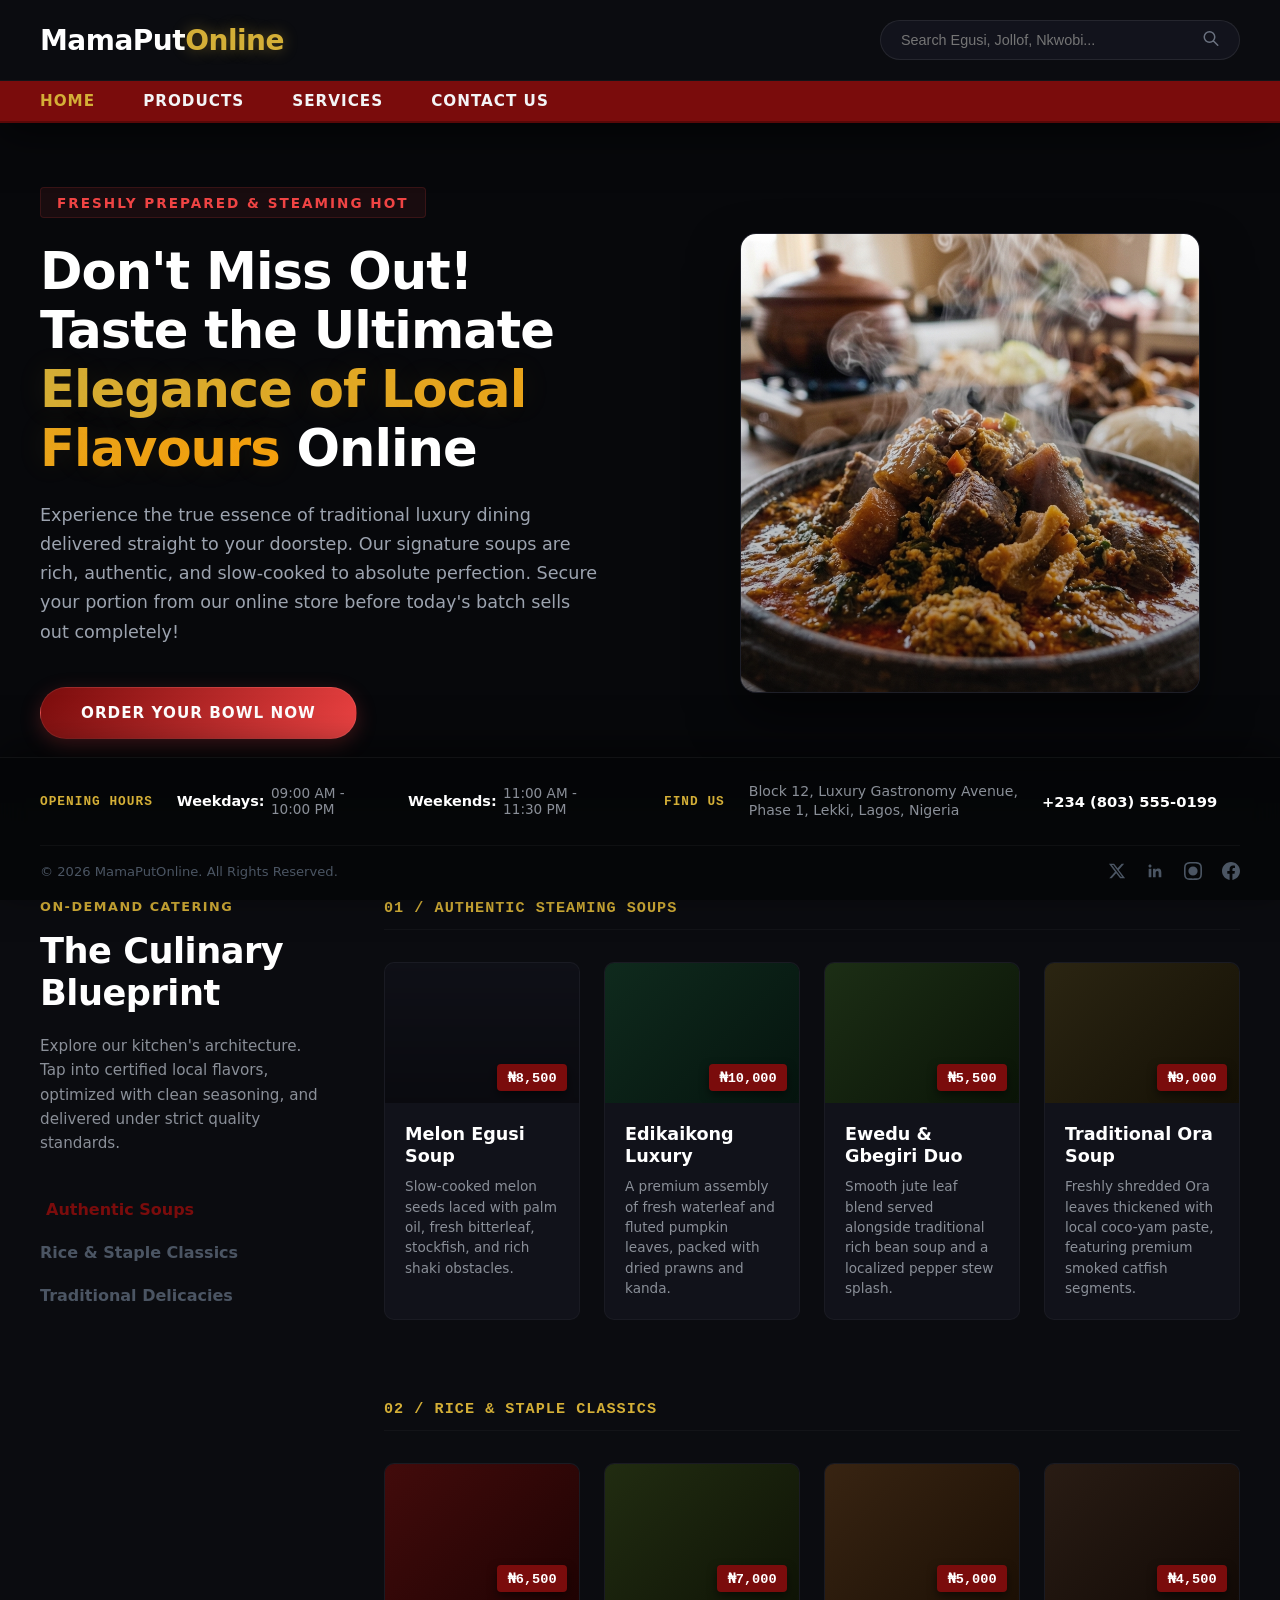
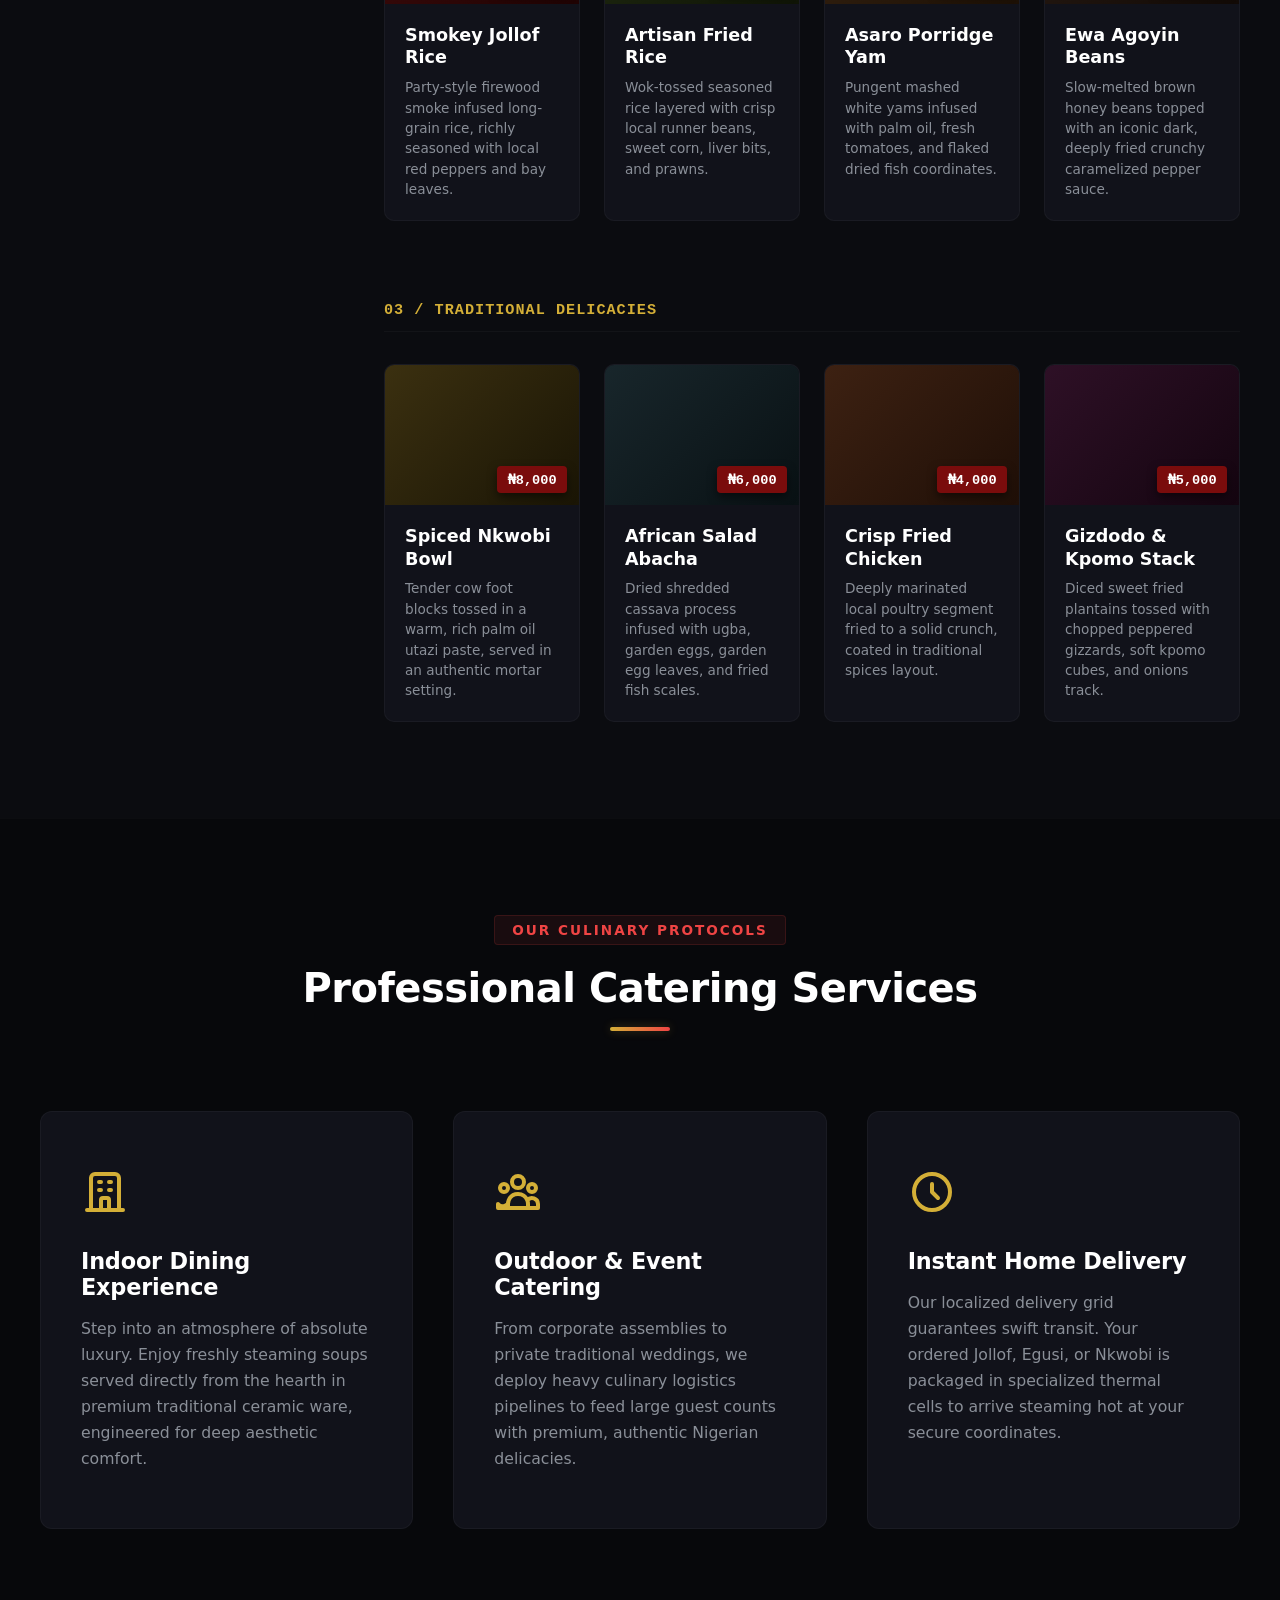
==== gemini-index.html @ a7829e63 "initial commit" ====
<!doctype html>
<html lang="en">
  <head>
    <meta charset="UTF-8" />
    <meta name="viewport" content="width=device-width, initial-scale=1.0" />
    <title>mamput online</title>
    <link rel="stylesheet" href="gemini-style.css" />
  </head>
  <body>
    <!-- ==========================================================================
     START SECTION 1.1: STICKY CULINARY NAVIGATION HEADER WITH INTERACTIVE MENU BAR
     ========================================================================== -->
    <header id="section-1-1" class="mamaput-header-global">
      <!-- SUBSECTION 1.1.1: TOP ROW BRANDING IDENTITY & UTILITY SEARCH MATRIX -->
      <div id="section-1-1-1" class="header-top-row">
        <div class="header-top-wrapper">
          <div class="mamaput-logo-block">
            <a href="restaurant.html" class="logo-anchor-link">
              <span class="logo-main-text"
                >MamaPut<span class="logo-glow-accent">Online</span></span
              >
            </a>
          </div>

          <!-- 1.1.1.2: Interactive Functional Search Bounding Box -->
          <div class="mamaput-search-block">
            <form class="search-form-matrix" action="#" method="GET">
              <input
                type="text"
                class="search-window-input"
                placeholder="Search Egusi, Jollof, Nkwobi..."
                required
              />
              <button
                type="submit"
                class="btn-search-submit"
                aria-label="Execute Search"
              >
                <svg
                  class="search-icon-svg"
                  fill="none"
                  stroke="currentColor"
                  viewBox="0 0 24 24"
                >
                  <path
                    stroke-linecap="round"
                    stroke-linejoin="round"
                    stroke-width="2"
                    d="M21 21l-6-6m2-5a7 7 0 11-14 0 7 7 0 0114 0z"
                  />
                </svg>
              </button>
            </form>
          </div>
        </div>
      </div>

      <!-- SUBSECTION 1.1.2: LOWER ROW STICKY MENU BAR COMPONENT LAYER -->
      <div id="section-1-1-2" class="header-menu-bar-row">
        <div class="menu-bar-wrapper">
          <!-- 1.1.2.1: Navigation Link Matrix Items -->
          <nav class="navigation-link-center">
            <ul class="mamaput-menu-links">
              <li><a href="#home" class="menu-item-link active">Home</a></li>
              <li><a href="#products" class="menu-item-link">Products</a></li>
              <li><a href="#services" class="menu-item-link">Services</a></li>
              <li><a href="#contact" class="menu-item-link">Contact Us</a></li>
            </ul>
          </nav>
        </div>
      </div>
    </header>
    <!-- ==========================================================================
     END SECTION 1.1: STICKY CULINARY NAVIGATION HEADER
     ========================================================================== -->
    <!-- ==========================================================================
     START SECTION 1.2: CINEMATIC CULINARY HERO SHOWCASE (VERTICALLY PARTITIONED)
     ========================================================================== -->
    <section id="home" class="mamaput-hero-container">
      <div class="hero-split-wrapper">
        <!-- SUBSECTION 1.2.1: LEFT PANEL - BOLD INVITING TYPOGRAPHY -->
        <div id="section-1-2-1" class="hero-text-panel">
          <span class="hero-mini-badge"
            >Freshly Prepared &amp; Steaming Hot</span
          >
          <h1 class="hero-main-headline">
            Don't Miss Out! <br />Taste the Ultimate
            <span class="gold-gradient-text">Elegance of Local Flavours</span>
            Online
          </h1>
          <p class="hero-subtext-narrative">
            Experience the true essence of traditional luxury dining delivered
            straight to your doorstep. Our signature soups are rich, authentic,
            and slow-cooked to absolute perfection. Secure your portion from our
            online store before today's batch sells out completely!
          </p>
          <div class="hero-action-block">
            <!-- Primary Call-To-Action Button -->
            <a href="#products" class="btn-order-now">Order Your Bowl Now</a>
          </div>
        </div>

        <!-- SUBSECTION 1.2.2: RIGHT PANEL - HIGH-RESOLUTION HIGH-PIXEL PORTRAIT IMG -->
        <div id="section-1-2-2" class="hero-image-panel">
          <div class="culinary-image-viewport">
            <!-- High-quality, high-resolution appetizing asset target link representing steaming rich Egusi with assorted meat -->
            <img
              src="./images/soup.jpg.png"
              alt="Steaming Rich Egusi Soup with Assorted Meat"
              class="culinary-presentation-img"
            />

            <!-- Pure CSS Visual Steaming Effect Shifting Gradients -->
            <div class="steam-simulation-layer"></div>
            <div class="image-vignette-mask"></div>
          </div>
        </div>
      </div>
    </section>
    <!-- ==========================================================================
     END SECTION 1.2: CINEMATIC CULINARY HERO SHOWCASE
     ========================================================================== -->
     <!-- ==========================================================================
     START SECTION 1.3: PRODUCTS GRID DISPLAY SYSTEM (3-ROW PANEL GRID MATRIX)
     ========================================================================== -->
<section id="products" class="mamaput-products-container">
    <div class="products-panel-wrapper">
        
        <!-- LEFT PANEL: CATEGORIES ANCHOR SIDEBAR -->
        <aside id="section-1-3-1" class="products-sidebar-panel">
            <div class="sticky-sidebar-content">
                <span class="sidebar-accent-badge">On-Demand Catering</span>
                <h2 class="sidebar-main-heading">The Culinary Blueprint</h2>
                <p class="sidebar-description">
                    Explore our kitchen's architecture. Tap into certified local flavors, optimized with clean seasoning, and delivered under strict quality standards.
                </p>
                <div class="sidebar-nav-links">
                    <a href="#row-soups" class="sidebar-anchor active-anchor">Authentic Soups</a>
                    <a href="#row-staples" class="sidebar-anchor">Rice &amp; Staple Classics</a>
                    <a href="#row-delicacies" class="sidebar-anchor">Traditional Delicacies</a>
                </div>
            </div>
        </aside>

        <!-- RIGHT PANEL: THREE BALANCED ROWS (EACH HOUSING 4 COMPACT CARD INTERFACES) -->
        <main id="section-1-3-2" class="products-display-panel">
            
            <!-- ROW 1: PRESTIGE NIGERIAN SOUPS (4 CARDS) -->
            <div id="row-soups" class="product-row-group">
                <h3 class="row-classification-heading">01 / Authentic Steaming Soups</h3>
                <div class="product-quad-grid">
                    
                    <!-- Card 1: Egusi -->
                    <div class="food-product-card">
                        <div class="food-img-placeholder cover-egusi">
                            <span class="price-badge">₦8,500</span>
                        </div>
                        <div class="food-card-body">
                            <h4 class="food-card-title">Melon Egusi Soup</h4>
                            <p class="food-card-desc">Slow-cooked melon seeds laced with palm oil, fresh bitterleaf, stockfish, and rich shaki obstacles.</p>
                        </div>
                    </div>

                    <!-- Card 2: Edikaikong -->
                    <div class="food-product-card">
                        <div class="food-img-placeholder cover-edikaikong">
                            <span class="price-badge">₦10,000</span>
                        </div>
                        <div class="food-card-body">
                            <h4 class="food-card-title">Edikaikong Luxury</h4>
                            <p class="food-card-desc">A premium assembly of fresh waterleaf and fluted pumpkin leaves, packed with dried prawns and kanda.</p>
                        </div>
                    </div>

                    <!-- Card 3: Ewedu -->
                    <div class="food-product-card">
                        <div class="food-img-placeholder cover-ewedu">
                            <span class="price-badge">₦5,500</span>
                        </div>
                        <div class="food-card-body">
                            <h4 class="food-card-title">Ewedu &amp; Gbegiri Duo</h4>
                            <p class="food-card-desc">Smooth jute leaf blend served alongside traditional rich bean soup and a localized pepper stew splash.</p>
                        </div>
                    </div>

                    <!-- Card 4: Ora -->
                    <div class="food-product-card">
                        <div class="food-img-placeholder cover-ora">
                            <span class="price-badge">₦9,000</span>
                        </div>
                        <div class="food-card-body">
                            <h4 class="food-card-title">Traditional Ora Soup</h4>
                            <p class="food-card-desc">Freshly shredded Ora leaves thickened with local coco-yam paste, featuring premium smoked catfish segments.</p>
                        </div>
                    </div>

                </div>
            </div>

            <!-- ROW 2: STAPLES & RICE CLASSICS (4 CARDS) -->
            <div id="row-staples" class="product-row-group">
                <h3 class="row-classification-heading">02 / Rice &amp; Staple Classics</h3>
                <div class="product-quad-grid">
                    
                    <!-- Card 1: Jollof Rice -->
                    <div class="food-product-card">
                        <div class="food-img-placeholder cover-jollof">
                            <span class="price-badge">₦6,500</span>
                        </div>
                        <div class="food-card-body">
                            <h4 class="food-card-title">Smokey Jollof Rice</h4>
                            <p class="food-card-desc">Party-style firewood smoke infused long-grain rice, richly seasoned with local red peppers and bay leaves.</p>
                        </div>
                    </div>

                    <!-- Card 2: Fried Rice -->
                    <div class="food-product-card">
                        <div class="food-img-placeholder cover-friedrice">
                            <span class="price-badge">₦7,000</span>
                        </div>
                        <div class="food-card-body">
                            <h4 class="food-card-title">Artisan Fried Rice</h4>
                            <p class="food-card-desc">Wok-tossed seasoned rice layered with crisp local runner beans, sweet corn, liver bits, and prawns.</p>
                        </div>
                    </div>

                    <!-- Card 3: Porridge Yam -->
                    <div class="food-product-card">
                        <div class="food-img-placeholder cover-yam">
                            <span class="price-badge">₦5,000</span>
                        </div>
                        <div class="food-card-body">
                            <h4 class="food-card-title">Asaro Porridge Yam</h4>
                            <p class="food-card-desc">Pungent mashed white yams infused with palm oil, fresh tomatoes, and flaked dried fish coordinates.</p>
                        </div>
                    </div>

                    <!-- Card 4: Porridge Beans -->
                    <div class="food-product-card">
                        <div class="food-img-placeholder cover-beans">
                            <span class="price-badge">₦4,500</span>
                        </div>
                        <div class="food-card-body">
                            <h4 class="food-card-title">Ewa Agoyin Beans</h4>
                            <p class="food-card-desc">Slow-melted brown honey beans topped with an iconic dark, deeply fried crunchy caramelized pepper sauce.</p>
                        </div>
                    </div>

                </div>
            </div>

            <!-- ROW 3: TRADITIONAL EVENING DELICACIES (4 CARDS) -->
            <div id="row-delicacies" class="product-row-group">
                <h3 class="row-classification-heading">03 / Traditional Delicacies</h3>
                <div class="product-quad-grid">
                    
                    <!-- Card 1: Nkwobi -->
                    <div class="food-product-card">
                        <div class="food-img-placeholder cover-nkwobi">
                            <span class="price-badge">₦8,000</span>
                        </div>
                        <div class="food-card-body">
                            <h4 class="food-card-title">Spiced Nkwobi Bowl</h4>
                            <p class="food-card-desc">Tender cow foot blocks tossed in a warm, rich palm oil utazi paste, served in an authentic mortar setting.</p>
                        </div>
                    </div>

                    <!-- Card 2: Abacha -->
                    <div class="food-product-card">
                        <div class="food-img-placeholder cover-abacha">
                            <span class="price-badge">₦6,000</span>
                        </div>
                        <div class="food-card-body">
                            <h4 class="food-card-title">African Salad Abacha</h4>
                            <p class="food-card-desc">Dried shredded cassava process infused with ugba, garden eggs, garden egg leaves, and fried fish scales.</p>
                        </div>
                    </div>

                    <!-- Card 3: Fried Chicken Extra -->
                    <div class="food-product-card">
                        <div class="food-img-placeholder cover-chicken">
                            <span class="price-badge">₦4,000</span>
                        </div>
                        <div class="food-card-body">
                            <h4 class="food-card-title">Crisp Fried Chicken</h4>
                            <p class="food-card-desc">Deeply marinated local poultry segment fried to a solid crunch, coated in traditional spices layout.</p>
                        </div>
                    </div>

                    <!-- Card 4: Kpomo & Plantain Mix -->
                    <div class="food-product-card">
                        <div class="food-img-placeholder cover-kpomo">
                            <span class="price-badge">₦5,000</span>
                        </div>
                        <div class="food-card-body">
                            <h4 class="food-card-title">Gizdodo &amp; Kpomo Stack</h4>
                            <p class="food-card-desc">Diced sweet fried plantains tossed with chopped peppered gizzards, soft kpomo cubes, and onions track.</p>
                        </div>
                    </div>

                </div>
            </div>
    </section>
    <!-- ==========================================================================
     START SECTION 1.4: MAMA PUT ONLINE SERVICES REPERTOIRE GRID
     ========================================================================== -->
<section id="services" class="mamaput-services-container">
    
    <!-- SUBSECTION 1.4.1: CENTERED SECTION IDENTIFICATION HEADER -->
    <div id="section-1-4-1" class="services-header-block">
        <span class="services-badge-tag">Our Culinary Protocols</span>
        <h2 class="services-main-title">Professional Catering Services</h2>
        <div class="services-underline-bar"></div>
    </div>

    <!-- SUBSECTION 1.4.2: RESPONSIVE 3-COLUMN SERVICES HIGHLIGHT CARD GRID -->
    <div id="section-1-4-2" class="services-grid-matrix">
        
        <!-- Services Card One: Indoor Dining Experience -->
        <div class="culinary-service-card">
            <div class="service-icon-box">
                <svg class="icon-svg" fill="none" stroke="currentColor" viewBox="0 0 24 24">
                    <path stroke-linecap="round" stroke-linejoin="round" stroke-width="2" d="M19 21V5a2 2 0 00-2-2H7a2 2 0 00-2 2v16m14 0h2m-2 0h-5m-9 0H3m2 0h5M9 7h1m-1 4h1m4-4h1m-1 4h1m-5 10v-5a1 1 0 011-1h2a1 1 0 011 1v5m-4 0h4"/>
                </svg>
            </div>
            <h3 class="service-card-heading">Indoor Dining Experience</h3>
            <p class="service-card-details">
                Step into an atmosphere of absolute luxury. Enjoy freshly steaming soups served directly from the hearth in premium traditional ceramic ware, engineered for deep aesthetic comfort.
            </p>
        </div>

        <!-- Services Card Two: Professional Outdoor Catering -->
        <div class="culinary-service-card">
            <div class="service-icon-box">
                <svg class="icon-svg" fill="none" stroke="currentColor" viewBox="0 0 24 24">
                    <path stroke-linecap="round" stroke-linejoin="round" stroke-width="2" d="M17 20h5v-2a3 3 0 00-5.356-1.857M17 20H7m10 0v-2c0-.656-.126-1.283-.356-1.857M7 20H2v-2a3 3 0 005.356-1.857M7 20v-2c0-.656.126-1.283.356-1.857m0 0a5.002 5.002 0 019.288 0M15 7a3 3 0 11-6 0 3 3 0 016 0zm6 3a2 2 0 11-4 0 2 2 0 014 0zM7 10a2 2 0 11-4 0 2 2 0 014 0z"/>
                </svg>
            </div>
            <h3 class="service-card-heading">Outdoor &amp; Event Catering</h3>
            <p class="service-card-details">
                From corporate assemblies to private traditional weddings, we deploy heavy culinary logistics pipelines to feed large guest counts with premium, authentic Nigerian delicacies.
            </p>
        </div>

        <!-- Services Card Three: Swift Home Delivery Engine -->
        <div class="culinary-service-card">
            <div class="service-icon-box">
                <svg class="icon-svg" fill="none" stroke="currentColor" viewBox="0 0 24 24">
                    <path stroke-linecap="round" stroke-linejoin="round" stroke-width="2" d="M12 8v4l3 3m6-3a9 9 0 11-18 0 9 9 0 0118 0z"/>
                </svg>
            </div>
            <h3 class="service-card-heading">Instant Home Delivery</h3>
            <p class="service-card-details">
                Our localized delivery grid guarantees swift transit. Your ordered Jollof, Egusi, or Nkwobi is packaged in specialized thermal cells to arrive steaming hot at your secure coordinates.
            </p>
        </div>

    </div>
</section>
<!-- ==========================================================================
     END SECTION 1.4: MAMA PUT ONLINE SERVICES REPERTOIRE GRID
     ========================================================================== -->

    </main>
    <!-- ==========================================================================
     START SECTION 1.5: BALANCED STICKY OPERATIONS FOOTER ASSEMBLY
     ========================================================================== -->
<footer id="contact" class="mamaput-footer-sticky">
    <div class="footer-wrapper">
        
        <!-- SUBSECTION 1.5.1: TOP ROW OPERATIONS DISTRIBUTION MATRIX -->
        <div id="section-1-5-1" class="footer-columns-split">
            
            <!-- COLUMN 1: OPENING HOURS LIST -->
            <div class="footer-info-column block-schedule">
                <h4 class="column-meta-heading">Opening Hours</h4>
                <div class="schedule-text-stack">
                    <div class="schedule-row">
                        <span class="day-label">Weekdays:</span>
                        <span class="time-value">09:00 AM - 10:00 PM</span>
                    </div>
                    <div class="schedule-row">
                        <span class="day-label">Weekends:</span>
                        <span class="time-value">11:00 AM - 11:30 PM</span>
                    </div>
                </div>
            </div>

            <!-- COLUMN 2: PHYSICAL DISTRIBUTION ACCESS DETAILS -->
            <div class="footer-info-column block-findus">
                <h4 class="column-meta-heading">Find Us</h4>
                <div class="address-text-stack">
                    <address class="restaurant-address">
                        Block 12, Luxury Gastronomy Avenue, <br>
                        Phase 1, Lekki, Lagos, Nigeria
                    </address>
                    <a href="tel:+2348035550199" class="restaurant-phone-link">+234 (803) 555-0199</a>
                </div>
            </div>

        </div>

        <!-- SUBSECTION 1.5.2: BASELINE ROW - SPLIT LEVEL LEGAL & ANIMATED SOCIAL NODES -->
        <div id="section-1-5-2" class="footer-baseline-split">
            <div class="footer-divider-line"></div>
            <div class="baseline-flex-wrapper">
                
                <!-- 1.5.2.1: Left Aligned Copyright Notice Text -->
                <p class="copyright-left-text">&copy; 2026 MamaPutOnline. All Rights Reserved.</p>
                
                <!-- 1.5.2.2: Right Aligned Pure CSS Animated Social Network Nodes -->
                <div class="social-icon-matrix">
                    <!-- Twitter/X Link -->
                    <a href="https://x.com" class="social-icon-link link-twitter" target="_blank" rel="noopener" aria-label="Twitter X">
                        <svg class="icon-svg" viewBox="0 0 24 24" fill="currentColor">
                            <path d="M18.244 2.25h3.308l-7.227 8.26 8.502 11.24H16.17l-5.214-6.817L4.99 21.75H1.68l7.73-8.835L1.254 2.25H8.08l4.713 6.231zm-1.161 17.52h1.833L7.084 4.126H5.117z"/>
                        </svg>
                    </a>
                    <!-- LinkedIn Link -->
                    <a href="https://linkedin.com" class="social-icon-link link-linkedin" target="_blank" rel="noopener" aria-label="LinkedIn">
                        <svg class="icon-svg" viewBox="0 0 24 24" fill="currentColor">
                            <path d="M20.447 20.452h-3.554v-5.569c0-1.328-.027-3.037-1.852-3.037-1.853 0-2.136 1.445-2.136 2.939v5.667H9.351V9h3.414v1.561h.046c.477-.9 1.637-1.85 3.37-1.85 3.601 0 4.267 2.37 4.267 5.455v6.286zM5.337 7.433c-1.144 0-2.063-.926-2.063-2.065 0-1.138.92-2.063 2.063-2.063 1.14 0 2.064.925 2.064 2.063 0 1.139-.925 2.065-2.064 2.065zm1.782 13.019H3.555V9h3.564v11.452z"/>
                        </svg>
                    </a>
                    <!-- Instagram Link -->
                    <a href="https://instagram.com" class="social-icon-link link-instagram" target="_blank" rel="noopener" aria-label="Instagram">
                        <svg class="icon-svg" viewBox="0 0 24 24" fill="currentColor">
                            <path d="M12 2.163c3.204 0 3.584.012 4.85.07 3.252.148 4.771 1.691 4.919 4.919.058 1.265.069 1.645.069 4.849 0 3.205-.012 3.584-.069 4.849-.149 3.225-1.664 4.771-4.919 4.919-1.266.058-1.644.07-4.85.07-3.204 0-3.584-.012-4.849-.07-3.26-.149-4.771-1.699-4.919-4.92-.058-1.265-.07-1.644-.07-4.849 0-3.204.013-3.583.07-4.849.149-3.227 1.664-4.771 4.919-4.919 1.266-.057 1.645-.069 4.849-.069zM12 0C8.741 0 8.333.014 7.053.072 2.695.272.273 2.69.073 7.051.014 8.333 0 8.741 0 12c0 3.259.014 3.668.072 4.948.2 4.358 2.618 6.78 6.98 6.98 1.281.058 1.689.072 4.948.072 3.259 0 3.668-.014 4.948-.072 4.354-.2 6.782-2.618 6.979-6.98.059-1.28.073-1.689.073-4.948 0-3.259-.014-3.667-.072-4.947-.196-4.354-2.617-6.78-6.979-6.98C15.668.014 15.259 0 12 0zm0 5.838a6.162 6.162 0 100 12.324 6.162 6.162 0 000-12.324z"/>
                        </svg>
                    </a>
                    <!-- Facebook Link -->
                    <a href="https://facebook.com" class="social-icon-link link-facebook" target="_blank" rel="noopener" aria-label="Facebook">
                        <svg class="icon-svg" viewBox="0 0 24 24" fill="currentColor">
                            <path d="M24 12.073c0-6.627-5.373-12-12-12s-12 5.373-12 12c0 5.99 4.388 10.954 10.125 11.854v-8.385H7.078v-3.47h3.047V9.43c0-3.007 1.792-4.669 4.533-4.669 1.312 0 2.686.235 2.686.235v2.953H15.83c-1.491 0-1.956.925-1.956 1.874v2.25h3.328l-.532 3.47h-2.796v8.385C19.612 23.027 24 18.062 24 12.073z"/>
                        </svg>
                    </a>
                </div>

            </div>
        </div>

    </div>
</footer>



  </body>
</html>
---- gemini-style.css ----
/* ==========================================================================
   0.0 GLOBAL ARCHITECTURE BASE CONFIGURATION RESET & LUXURY SYSTEMS
   ========================================================================== */
* {
    margin: 0;
    padding: 0;
    box-sizing: border-box;
}

html {
    scroll-behavior: smooth;
    font-family: 'Inter', system-ui, -apple-system, sans-serif;
}

body {
    background-color: #0b0c10; /* Deep obsidian luxury culinary black base */
    color: #f3f4f6; /* Off-white highly readable copy text */
    min-height: 100vh;
    overflow-x: hidden;
}

/* ==========================================================================
   START SECTION 1.1: STICKY CULINARY NAVIGATION HEADER WITH INTERACTIVE MENU BAR
   ========================================================================== */

/* 1.1 Main Layout Global Parent: Sticky positional lock tracks viewport coordinates */
.mamaput-header-global {
    position: sticky;
    top: 0;
    left: 0;
    width: 100%;
    z-index: 2000;
    display: flex;
    flex-direction: column; /* Cleanly stacks the upper branding row and lower red menu bar */
    box-shadow: 0 10px 40px rgba(0, 0, 0, 0.6);
}

/* 1.1.1 Header Top Row: Containment bounds for corporate identity and search text box */
.header-top-row {
    width: 100%;
    background: #0b0c10;
    padding: 1.25rem 2rem;
    border-bottom: 1px solid rgba(255, 255, 255, 0.03);
}

.header-top-wrapper {
    max-width: 1200px;
    margin: 0 auto;
    display: flex;
    justify-content: space-between;
    align-items: center;
}

/* Logo Presentation Links */
.logo-anchor-link {
    text-decoration: none;
}

.logo-main-text {
    font-size: 1.75rem;
    font-weight: 800;
    letter-spacing: -0.5px;
    color: #ffffff;
}

/* Traditional rich culinary gold accent text tone representing elite gastronomy */
.logo-glow-accent {
    color: #d4af37;
    text-shadow: 0 0 15px rgba(212, 175, 55, 0.4);
}

/* Interactive Search Window Text Input Wrapper */
.mamaput-search-block {
    width: 100%;
    max-width: 360px;
}

.search-form-matrix {
    display: flex;
    position: relative;
    width: 100%;
}

.search-window-input {
    width: 100%;
    background: #12131c; /* Slightly elevated charcoal background layer contrast */
    border: 1px solid rgba(255, 255, 255, 0.08);
    padding: 0.7rem 3rem 0.7rem 1.25rem;
    border-radius: 50px; /* Symmetrical pill shape border bounds */
    color: #ffffff;
    font-size: 0.9rem;
    transition: all 0.3s cubic-bezier(0.4, 0, 0.2, 1);
}

/* Visual focus border transition feedback tracking */
.search-window-input:focus {
    outline: none;
    border-color: #d4af37;
    background: #161722;
    box-shadow: 0 0 15px rgba(212, 175, 55, 0.1);
}

.btn-search-submit {
    position: absolute;
    right: 1rem;
    top: 50%;
    transform: translateY(-50%);
    background: none;
    border: none;
    color: #6b7280;
    cursor: pointer;
    padding: 0.25rem;
    transition: color 0.2s ease;
}

.btn-search-submit:hover {
    color: #d4af37;
}

.search-icon-svg {
    width: 18px;
    height: 18px;
}

/* 1.1.2 Lower Menu Bar Component Row: High impact premium dark red background block */
.header-menu-bar-row {
    width: 100%;
    background: #7a0c0c; /* Luxurious, deep dark pepper-red background color tint */
    padding: 0.65rem 2rem;
    border-bottom: 2px solid #5a0808; /* Darker secondary structural underline base border shadow */
}

.menu-bar-wrapper {
    max-width: 1200px;
    margin: 0 auto;
    display: flex;
    justify-content: flex-start; /* Aligns links seamlessly leftward on desktop viewports */
}

/* Navigation Links List Matrix row flex alignments */
.mamaput-menu-links {
    display: flex;
    gap: 3rem;
    list-style: none;
    align-items: center;
}

.menu-item-link {
    text-decoration: none;
    color: #f3f4f6; /* High contrast off-white text readability over deep red space */
    font-size: 0.95rem;
    font-weight: 600;
    text-transform: uppercase;
    letter-spacing: 1px;
    padding: 0.4rem 0;
    position: relative;
    transition: color 0.3s ease;
}

/* Hover or active current file tracker highlighter action state toggles */
.menu-item-link:hover,
.menu-item-link.active {
    color: #d4af37; /* Pops into rich palm-oil gold text on hover for elite readability */
}

/* Pure CSS micro underline sliding transition effect */
.menu-item-link::after {
    content: '';
    position: absolute;
    bottom: 0;
    left: 50%;
    width: 0;
    height: 2px;
    background-color: #d4af37;
    box-shadow: 0 0 8px #d4af37;
    transition: width 0.3s ease, left 0.3s ease;
}

.menu-item-link:hover::after {
    width: 100%;
    left: 0;
}

/* ==========================================================================
   RESPONSIVE ADAPTIVE MOBILE BREAKPOINTS OVERRIDES
   ========================================================================== */
@media (max-width: 768px) {
    .header-top-wrapper {
        flex-direction: column;
        gap: 1rem;
        text-align: center;
    }
    
    .mamaput-search-block {
        max-width: 100%;
    }
    
    .menu-bar-wrapper {
        justify-content: center; /* Centers item links list loops evenly on mobile view screens */
    }
    
    .mamaput-menu-links {
        gap: 1.5rem;
    }
    
    .menu-item-link {
        font-size: 0.82rem;
        letter-spacing: 0.5px;
    }
}

/* ==========================================================================
   END SECTION 1.1: STICKY CULINARY NAVIGATION HEADER
   ========================================================================== */
   /* ==========================================================================
   START SECTION 1.2: CINEMATIC CULINARY HERO SHOWCASE (VERTICALLY PARTITIONED)
   ========================================================================== */

/* 1.2 Main Section Root Container Frame Rules */
.mamaput-hero-container {
    min-height: 65vh; /* Comfortably occupies over 30% of vertical length layout bounds */
    width: 100%;      /* Spans full 100% breadth width across the page environment */
    background: #07080b; /* Deepened obsidian base contrast line separator */
    display: flex;
    align-items: center;
    justify-content: center;
    padding: 4rem 2rem;
    position: relative;
    overflow: hidden;
}

/* Vertically Partitioned Split Structural Grid Engine Base */
.hero-split-wrapper {
    max-width: 1200px;
    width: 100%;
    margin: 0 auto;
    display: grid;
    grid-template-columns: 1.1fr 1fr; /* Clean dual side-by-side vertical split boundaries layout line */
    gap: 4rem;
    align-items: center;
}

/* 1.2.1 Left Panel Typography Content Layout Elements */
.hero-text-panel {
    display: flex;
    flex-direction: column;
    align-items: flex-start;
    text-align: left;
}

.hero-mini-badge {
    font-size: 0.85rem;
    font-weight: 700;
    text-transform: uppercase;
    letter-spacing: 2px;
    color: #ef4444; /* Pepper-red culinary badge alert indicator */
    background: rgba(239, 68, 68, 0.08);
    padding: 0.4rem 1rem;
    border-radius: 4px;
    border: 1px solid rgba(239, 68, 68, 0.15);
    margin-bottom: 1.5rem;
}

/* Large bold print presentation typography */
.hero-main-headline {
    font-size: 3.2rem;
    font-weight: 900;
    line-height: 1.15;
    color: #ffffff;
    letter-spacing: -1px;
    margin-bottom: 1.5rem;
}

.gold-gradient-text {
    background: linear-gradient(135deg, #d4af37 0%, #f59e0b 100%);
    -webkit-background-clip: text;
    -webkit-text-fill-color: transparent;
    text-shadow: 0 0 30px rgba(212, 175, 55, 0.1);
}

.hero-subtext-narrative {
    font-size: 1.1rem;
    line-height: 1.65;
    color: #9ca3af;
    margin-bottom: 2.5rem;
    max-width: 560px;
}

/* 1.2.1.1 Call-To-Action Button Component Shape */
.btn-order-now {
    text-decoration: none;
    display: inline-block;
    background: linear-gradient(135deg, #7a0c0c 0%, #ef4444 100%); /* Hot pepper red action gradient */
    color: #ffffff;
    padding: 1rem 2.5rem;
    border-radius: 50px; /* Completely smooth curve pill shape */
    font-weight: 700;
    font-size: 0.95rem;
    text-transform: uppercase;
    letter-spacing: 1px;
    box-shadow: 0 6px 20px rgba(239, 68, 68, 0.25);
    border: 1px solid rgba(255, 255, 255, 0.08);
    transition: all 0.3s cubic-bezier(0.4, 0, 0.2, 1);
}

.btn-order-now:hover {
    transform: translateY(-2px) scale(1.02);
    box-shadow: 0 10px 25px rgba(239, 68, 68, 0.45), 0 0 20px rgba(212, 175, 55, 0.2);
}

/* 1.2.2 Right Panel Media Canvas Architecture */
.hero-image-panel {
    display: flex;
    justify-content: center;
    align-items: center;
    width: 100%;
}

.culinary-image-viewport {
    position: relative;
    width: 100%;
    max-width: 460px;
    aspect-ratio: 1 / 1; /* Perfect square matrix configuration ensures zero image distort stretching */
    border-radius: 16px;
    overflow: hidden; /* Clean borders clipping mask protection */
    border: 1px solid rgba(255, 255, 255, 0.05);
    box-shadow: 0 25px 50px rgba(0, 0, 0, 0.5);
    background: #12131c;
}

/* High-pixelization, correct aspect ratio scaling rules */
.culinary-presentation-img {
    width: 100%;
    height: 100%;
    object-fit: cover; /* Retains sharp native pixels depth proportions */
    transition: transform 0.6s cubic-bezier(0.4, 0, 0.2, 1);
}

/* Micro interaction zoom response on container image focus */
.culinary-image-viewport:hover .culinary-presentation-img {
    transform: scale(1.05) rotate(1deg);
}

/* Ambient shadow border edge smoothing vignette mask */
.image-vignette-mask {
    position: absolute;
    top: 0;
    left: 0;
    width: 100%;
    height: 100%;
    background: linear-gradient(to top, rgba(11, 12, 16, 0.4) 0%, transparent 100%);
    pointer-events: none;
}

/* 1.2.2.3 Pure CSS Floating Steam Heat Haze Simulation Layer Overlay */
.steam-simulation-layer {
    position: absolute;
    top: 0;
    left: 0;
    width: 100%;
    height: 100%;
    background: linear-gradient(45deg, rgba(255, 255, 255, 0.01) 0%, rgba(255, 255, 255, 0.05) 50%, rgba(255, 255, 255, 0.01) 100%);
    pointer-events: none;
    mix-blend-mode: overlay;
    
    /* Continuous soft twist animation representing appetizing rising heat steam */
    animation: localSteamHaze 4s ease-in-out infinite alternate;
}

/* ==========================================================================
   PURE CSS KEYFRAMES MOTOR ENGINE TRANSFORMS
   ========================================================================== */
@keyframes localSteamHaze {
    0% { transform: translateY(5px) scaleX(1) blur(1px); opacity: 0.6; }
    100% { transform: translateY(-5px) scaleX(1.05) blur(2px); opacity: 0.9; }
}

/* ==========================================================================
   RESPONSIVE ADAPTIVE MOBILE BREAKPOINTS OVERRIDES
   ========================================================================== */
@media (max-width: 968px) {
    .hero-split-wrapper {
        grid-template-columns: 1fr; /* Forces partitioned splits down into single scrolling linear stack rows */
        gap: 3.5rem;
        text-align: center;
    }
    
    .hero-text-panel {
        align-items: center;
    }
    
    .hero-main-headline {
        font-size: 2.3rem;
    }
    
    .culinary-image-viewport {
        max-width: 360px; /* Safe mobile scale constraints tracking dimensions metrics */
    }
}

/* ==========================================================================
   END SECTION 1.2: CINEMATIC CULINARY HERO SHOWCASE
   ========================================================================== */

   /* ==========================================================================
   3.0 SECTION 1.3: PRODUCTS GRID DISPLAY SYSTEM (3-ROW PANEL GRID MATRIX)
   ========================================================================== */

/* 3.1 Main Section Outer Padding Containers */
.mamaput-products-container {
    padding: 6rem 2rem;
    background: #0b0c10;
    width: 100%;
    position: relative;
}

/* Structural Side-Panel Layout Flex Wrapper */
.products-panel-wrapper {
    max-width: 1200px;
    margin: 0 auto;
    display: grid;
    grid-template-columns: 280px 1fr; /* Rigid sidebar layout on left, dynamic grids mapping on right */
    gap: 4rem;
    align-items: start;
}

/* Left Sidebar Component Presentation Panel */
.products-sidebar-panel {
    position: sticky;
    top: calc(110px + 2rem); /* Dynamic anchor calculation locks sidebar neatly below sticky header bar */
    background: transparent;
}

.sticky-sidebar-content {
    display: flex;
    flex-direction: column;
    align-items: flex-start;
}

.sidebar-accent-badge {
    font-size: 0.8rem;
    font-weight: 700;
    text-transform: uppercase;
    letter-spacing: 1.5px;
    color: #d4af37;
    margin-bottom: 1rem;
}

.sidebar-main-heading {
    font-size: 2.2rem;
    font-weight: 900;
    line-height: 1.2;
    color: #ffffff;
    margin-bottom: 1.25rem;
    letter-spacing: -0.5px;
}

.sidebar-description {
    font-size: 0.95rem;
    line-height: 1.6;
    color: #8a8f98;
    margin-bottom: 2.5rem;
}

.sidebar-nav-links {
    display: flex;
    flex-direction: column;
    gap: 1rem;
    width: 100%;
}

.sidebar-anchor {
    text-decoration: none;
    color: #4b5563;
    font-size: 1rem;
    font-weight: 600;
    transition: all 0.3s ease;
    padding: 0.25rem 0;
}

.sidebar-anchor:hover,
.sidebar-anchor.active-anchor {
    color: #7a0c0c; /* High contrast active pepper red track selector link */
    padding-left: 6px;
}

/* Right Panel: Enforces three distinct rows architectural matrix */
.products-display-panel {
    display: flex;
    flex-direction: column;
    gap: 5rem; /* Wide vertical buffer space segregating different food classifications */
}

.product-row-group {
    display: flex;
    flex-direction: column;
    gap: 2rem;
    width: 100%;
}

.row-classification-heading {
    font-family: monospace;
    font-size: 0.95rem;
    font-weight: 700;
    color: #d4af37;
    text-transform: uppercase;
    letter-spacing: 1px;
    border-bottom: 1px solid rgba(255, 255, 255, 0.03);
    padding-bottom: 0.75rem;
}

/* Strict Quadruple 4-Column Layout Grid Framework per Row */
.product-quad-grid {
    display: grid;
    grid-template-columns: repeat(4, 1fr); /* Generates exactly 4 horizontal product cards per panel row line */
    gap: 1.5rem;
    width: 100%;
}

/* Individual Product Card Shell Structure Packaging */
.food-product-card {
    background: #11121a; /* Elevated dark card contrast texture backing */
    border: 1px solid rgba(255, 255, 255, 0.04);
    border-radius: 10px;
    overflow: hidden; /* Clips micro-zooms cleanly to protect grid line layouts alignment */
    display: flex;
    flex-direction: column;
    height: 100%;
    min-height: 320px;
    transition: border-color 0.3s ease, box-shadow 0.3s ease;
}

.food-product-card:hover {
    border-color: rgba(212, 175, 55, 0.2); /* Soft palm-oil gold ambient ring highlight */
    box-shadow: 0 12px 30px rgba(0, 0, 0, 0.4);
}

/* 3.2 Pure CSS Clean Hover-Scale Zoom Animations Component Engine */
.food-img-placeholder {
    width: 100%;
    height: 140px; /* Uniform landscape frame rectangle bounds */
    position: relative;
    background-size: cover;
    background-position: center;
    overflow: hidden;
    transition: transform 0.4s cubic-bezier(0.4, 0, 0.2, 1);
}

/* Micro-Hover zoom trigger action link scales food asset upwards */
.food-product-card:hover .food-img-placeholder {
    transform: scale(1.05); /* Clean cinematic scale dilation */
}

/* Traditional Price Badge Design Tag overlay mapping */
.price-badge {
    position: absolute;
    bottom: 0.75rem;
    right: 0.75rem;
    background: #7a0c0c; /* Deep pepper red solid background mask */
    color: #ffffff;
    font-family: monospace;
    font-size: 0.85rem;
    font-weight: 700;
    padding: 0.3rem 0.65rem;
    border-radius: 4px;
    box-shadow: 0 4px 10px rgba(0,0,0,0.5);
    z-index: 5;
}

/* Internal text stack descriptive details content padding */
.food-card-body {
    padding: 1.25rem;
    display: flex;
    flex-direction: column;
    gap: 0.5rem;
    flex-grow: 1; /* Pushes layout fields to line up evenly across varying text boxes lengths */
}

.food-card-title {
    font-size: 1.1rem;
    font-weight: 700;
    color: #ffffff;
    line-height: 1.3;
}

.food-card-desc {
    font-size: 0.85rem;
    line-height: 1.5;
    color: #8a8f98; /* Mid grey visibility ratio reading standard text */
}

/* Fallback Unsplash traditional food asset textures headers anchors mapping */
.cover-egusi       { background-image: linear-gradient(to bottom, rgba(0,0,0,0.1), rgba(0,0,0,0.4)), url('https://unsplash.com'); }
.cover-edikaikong  { background: linear-gradient(135deg, #0f2a1d, #05140e); }
.cover-ewedu       { background: linear-gradient(135deg, #1c2e15, #0a1407); }
.cover-ora         { background: linear-gradient(135deg, #2b2512, #141005); }
.cover-jollof      { background: linear-gradient(135deg, #420b0b, #1f0303); }
.cover-friedrice   { background: linear-gradient(135deg, #212c11, #0f1406); }
.cover-yam         { background: linear-gradient(135deg, #382412, #1c1005); }
.cover-beans       { background: linear-gradient(135deg, #291c14, #120a06); }
.cover-nkwobi      { background: linear-gradient(135deg, #3b3010, #1a1505); }
.cover-abacha      { background: linear-gradient(135deg, #18262b, #091114); }
.cover-chicken     { background: linear-gradient(135deg, #3d2112, #1f0f07); }
.cover-kpomo       { background: linear-gradient(135deg, #2e1026, #140510); }

/* ==========================================================================
   3.3 RESPONSIVE ADAPTIVE MOBILE OVERRIDES ENGINE CODES
   ========================================================================== */
@media (max-width: 1120px) {
    /* Compresses the quad layout grid row to 2 columns on medium tablet settings dimensions */
    .product-quad-grid {
        grid-template-columns: repeat(2, 1fr);
        gap: 1.25rem;
    }
}

@media (max-width: 864px) {
    /* Folds layout from multi-panel dashboard into linear singular stack feeds channel */
    .products-panel-wrapper {
        grid-template-columns: 1fr;
        gap: 3rem;
    }
    .products-sidebar-panel {
        position: static;
        text-align: center;
    }
    .sticky-sidebar-content {
        align-items: center;
    }
    .sidebar-nav-links {
        flex-direction: row; /* Arranges categories links horizontally on tablets formats */
        justify-content: center;
        flex-wrap: wrap;
        gap: 1.5rem;
    }
}

@media (max-width: 540px) {
    .product-quad-grid {
        grid-template-columns: 1fr; /* Absolute vertical 1-column compression stream on small screens */
    }
    .mamaput-products-container {
        padding: 4rem 1rem;
    }
}
/* ==========================================================================
   4.0 SECTION 1.4: MAMA PUT ONLINE SERVICES REPERTOIRE GRID
   ========================================================================== */

/* 4.1 Main Services Layout Boundary Container Padding Rules */
.mamaput-services-container {
    padding: 6rem 2rem 8rem 2rem;
    background: #07080b; /* Alternates to darker background base separating section streams cleanly */
    width: 100%;
    position: relative;
    border-top: 1px solid rgba(255, 255, 255, 0.02);
}

/* Centered Layout Header Identification Area */
.services-header-block {
    text-align: center;
    margin-bottom: 5rem;
    width: 100%;
}

.services-badge-tag {
    font-size: 0.85rem;
    font-weight: 700;
    text-transform: uppercase;
    letter-spacing: 2px;
    color: #ef4444; /* Pepper-red visual attribute designation label */
    background: rgba(239, 68, 68, 0.08);
    padding: 0.4rem 1.1rem;
    border-radius: 4px;
    border: 1px solid rgba(239, 68, 68, 0.15);
    margin-bottom: 1.25rem;
    display: inline-block;
}

.services-main-title {
    font-size: 2.5rem;
    font-weight: 800;
    color: #ffffff;
    margin-bottom: 1rem;
    letter-spacing: -0.5px;
}

.services-underline-bar {
    width: 60px;
    height: 4px;
    background: linear-gradient(90deg, #d4af37 0%, #ef4444 100%); /* Gold into red culinary gradient blend line */
    border-radius: 50px;
    margin: 0 auto;
    box-shadow: 0 0 10px rgba(212, 175, 55, 0.3);
}

/* 4.2 Triple Split-Axis 3-Column Layout Grid Framework */
.services-grid-matrix {
    display: grid;
    grid-template-columns: repeat(3, 1fr); /* Forms accurate triple split row alignments line */
    gap: 2.5rem; /* Spacious card insulation padding buffers */
    max-width: 1200px;
    margin: 0 auto;
    width: 100%;
}

/* Individual Culinary Service Highlights Packaging Cards */
.culinary-service-card {
    background: #11121a; /* Elevated dark card contrast texture frame box */
    border: 1px solid rgba(255, 255, 255, 0.04);
    border-radius: 12px;
    padding: 3.5rem 2.5rem;
    display: flex;
    flex-direction: column;
    align-items: flex-start;
    transition: transform 0.4s cubic-bezier(0.4, 0, 0.2, 1), border-color 0.4s ease, box-shadow 0.4s ease;
}

/* 4.2.1 Pure CSS Smooth Hover-Scale Zoom & Lift Actions Animations Engine */
.culinary-service-card:hover {
    transform: translateY(-6px); /* Displaces card upward away from background grid coordinate lines */
    border-color: rgba(212, 175, 55, 0.25); /* Lights up custom palm-oil gold focus indicator */
    box-shadow: 0 20px 40px rgba(0, 0, 0, 0.4), 0 0 25px rgba(212, 175, 55, 0.03);
}

/* Vector Inline Icon Viewport Container */
.service-icon-box {
    width: 48px;
    height: 48px;
    color: #d4af37; /* Traditional rich culinary gold fallback vector tone */
    margin-bottom: 2rem;
    transition: transform 0.3s ease;
}

/* Micro-hover animation rotates icon slightly inside container bounds */
.culinary-service-card:hover .service-icon-box {
    transform: scale(1.1) rotate(6deg);
    color: #ef4444; /* Swaps gold icon color to hot pepper red on hover trigger node */
}

.icon-svg {
    width: 100%;
    height: 100%;
}

/* Typography Layer: Card title configurations elements */
.service-card-heading {
    font-size: 1.4rem;
    font-weight: 700;
    color: #ffffff;
    margin-bottom: 1rem;
    letter-spacing: -0.2px;
}

/* Typography Layer: Card details narrative description block elements */
.service-card-details {
    font-size: 0.98rem;
    line-height: 1.65;
    color: #8a8f98; /* Mid grey legibility standard tracking ratio fonts */
}

/* ==========================================================================
   4.3 RESPONSIVE ADAPTIVE MOBILE OVERRIDES ENGINE CODES
   ========================================================================== */
@media (max-width: 968px) {
    .services-grid-matrix {
        grid-template-columns: repeat(2, 1fr); /* Tablet scale down to neat dual structural column splits mapping grids */
        gap: 1.75rem;
    }
}

@media (max-width: 640px) {
    .services-grid-matrix {
        grid-template-columns: 1fr; /* Mobile phone screen line compression down to singular flowing vertical channel stream */
    }
    .mamaput-services-container {
        padding: 4rem 1rem;
    }
    .culinary-service-card {
        padding: 2.5rem 2rem;
    }
}
/* ==========================================================================
   5.0 SECTION 1.5: MULTI-COLUMN STICKY CULINARY OPERATIONS FOOTER
   ========================================================================== */

/* 5.1 Main Layout: Sticky position configuration permanently visible at viewport base edge */
.mamaput-footer-sticky {
    position: fixed;
    bottom: 0;
    left: 0;
    width: 100%;
    z-index: 2000; /* Layering balance matches sticky menu bar depth perfectly */
    
    /* Premium Glassmorphic Layer prevents content occlusion while scrolling */
    background: rgba(4, 5, 7, 0.8);
    backdrop-filter: blur(16px);
    -webkit-backdrop-filter: blur(16px);
    
    padding: 1.5rem 2rem 1.25rem 2rem; /* Compact thickness protects screen real estate */
    border-top: 1px solid rgba(255, 255, 255, 0.05);
    box-shadow: 0 -10px 35px rgba(0, 0, 0, 0.5);
}

.footer-wrapper {
    max-width: 1200px;
    margin: 0 auto;
    display: flex;
    flex-direction: column;
    gap: 1.5rem; /* Tight compact vertical spacing */
}

/* Operational Info Columns: Clean side-by-side horizontal alignment row */
.footer-columns-split {
    display: grid;
    grid-template-columns: repeat(2, 1fr); /* Balanced equal split between hours and find us */
    gap: 3rem;
    width: 100%;
}

.footer-info-column {
    display: flex;
    flex-direction: row; /* Arranges subtitle label and text side-by-side to save vertical height */
    align-items: center;
    gap: 1.5rem;
}

/* Monospace Section Headings Labels styling metrics */
.column-meta-heading {
    font-family: monospace;
    font-size: 0.8rem;
    font-weight: 700;
    color: #d4af37; /* Gold indicator section tracking token */
    text-transform: uppercase;
    letter-spacing: 1px;
    flex-shrink: 0;
}

/* Column 1 Content Stack Layout adjustments */
.schedule-text-stack {
    display: flex;
    gap: 1.5rem; /* Flows hours horizontally instead of vertically stacking */
}

.schedule-row {
    display: flex;
    align-items: center;
    gap: 0.4rem;
}

.day-label {
    font-size: 0.9rem;
    font-weight: 700;
    color: #ffffff;
}

.time-value {
    font-size: 0.85rem;
    color: #8a8f98;
}

/* Column 2 Content Stack Layout adjustments */
.address-text-stack {
    display: flex;
    align-items: center;
    gap: 1.5rem;
}

.restaurant-address {
    font-size: 0.88rem;
    line-height: 1.4;
    color: #8a8f98;
    font-style: normal;
}

.restaurant-phone-link {
    font-size: 0.92rem;
    font-weight: 700;
    color: #ffffff;
    text-decoration: none;
    transition: color 0.2s ease;
    flex-shrink: 0;
}

.restaurant-phone-link:hover {
    color: #ef4444; /* Lights up hot pepper red on click focus hover */
}

/* 5.2 Baseline Row: Split alignments matching your layout constraints criteria */
.footer-baseline-split {
    width: 100%;
    display: flex;
    flex-direction: column;
    gap: 1rem;
}

.footer-divider-line {
    width: 100%;
    height: 1px;
    background: rgba(255, 255, 255, 0.04);
}

.baseline-flex-wrapper {
    display: flex;
    justify-content: space-between; /* Locks copyright bottom left and social icons bottom right */
    align-items: center;
    width: 100%;
}

.copyright-left-text {
    font-size: 0.82rem;
    color: #4b5563; /* Muted corporate legal gray text */
}

/* Social Vector Link Grid Configurations */
.social-icon-matrix {
    display: flex;
    gap: 1.25rem;
}

.social-icon-link {
    color: #4b5563; /* Neutral gray icon base color */
    width: 18px;
    height: 18px;
    display: inline-block;
    transition: all 0.4s cubic-bezier(0.4, 0, 0.2, 1);
}

/* Pure CSS micro lifting shifts and custom color platform transformations effects */
.social-icon-link:hover {
    transform: translateY(-3px) scale(1.15);
}

.link-twitter:hover   { color: #ffffff; filter: drop-shadow(0 0 6px rgba(255,255,255,0.4)); }
.link-linkedin:hover  { color: #0a66c2; filter: drop-shadow(0 0 6px rgba(10,102,194,0.4)); }
.link-instagram:hover { color: #e1306c; filter: drop-shadow(0 0 6px rgba(225,48,108,0.4)); }
.link-facebook:hover  { color: #1877f2; filter: drop-shadow(0 0 6px rgba(24,119,242,0.4)); }

.icon-svg {
    width: 100%;
    height: 100%;
}

/* 5.3 SAFETY BUFFER SCREEN OFFSET MARGIN */
/* Forces general webpage contents to end early preventing blocks from wrapping underneath sticky footer plane boundary */
body {
    padding-bottom: 120px; 
}

/* ==========================================================================
   5.4 RESPONSIVE ADAPTIVE MOBILE OVERRIDES ENGINE CODES
   ========================================================================== */
@media (max-width: 912px) {
    .mamaput-footer-sticky {
        position: static; /* Dissolves sticky fixed properties on mobile devices to free up screen real estate */
        padding: 4rem 1.5rem 2rem 1.5rem;
    }
    .footer-columns-split {
        grid-template-columns: 1fr;
        gap: 2rem;
    }
    .footer-info-column {
        flex-direction: column;
        text-align: center;
        gap: 0.5rem;
    }
    .schedule-text-stack,
    .address-text-stack {
        flex-direction: column;
        gap: 0.5rem;
    }
    .baseline-flex-wrapper {
        flex-direction: column-reverse; /* Places copyright notice text under the social media vectors row on mobile devices */
        gap: 1.5rem;
    }
    body {
        padding-bottom: 0;
    }
}
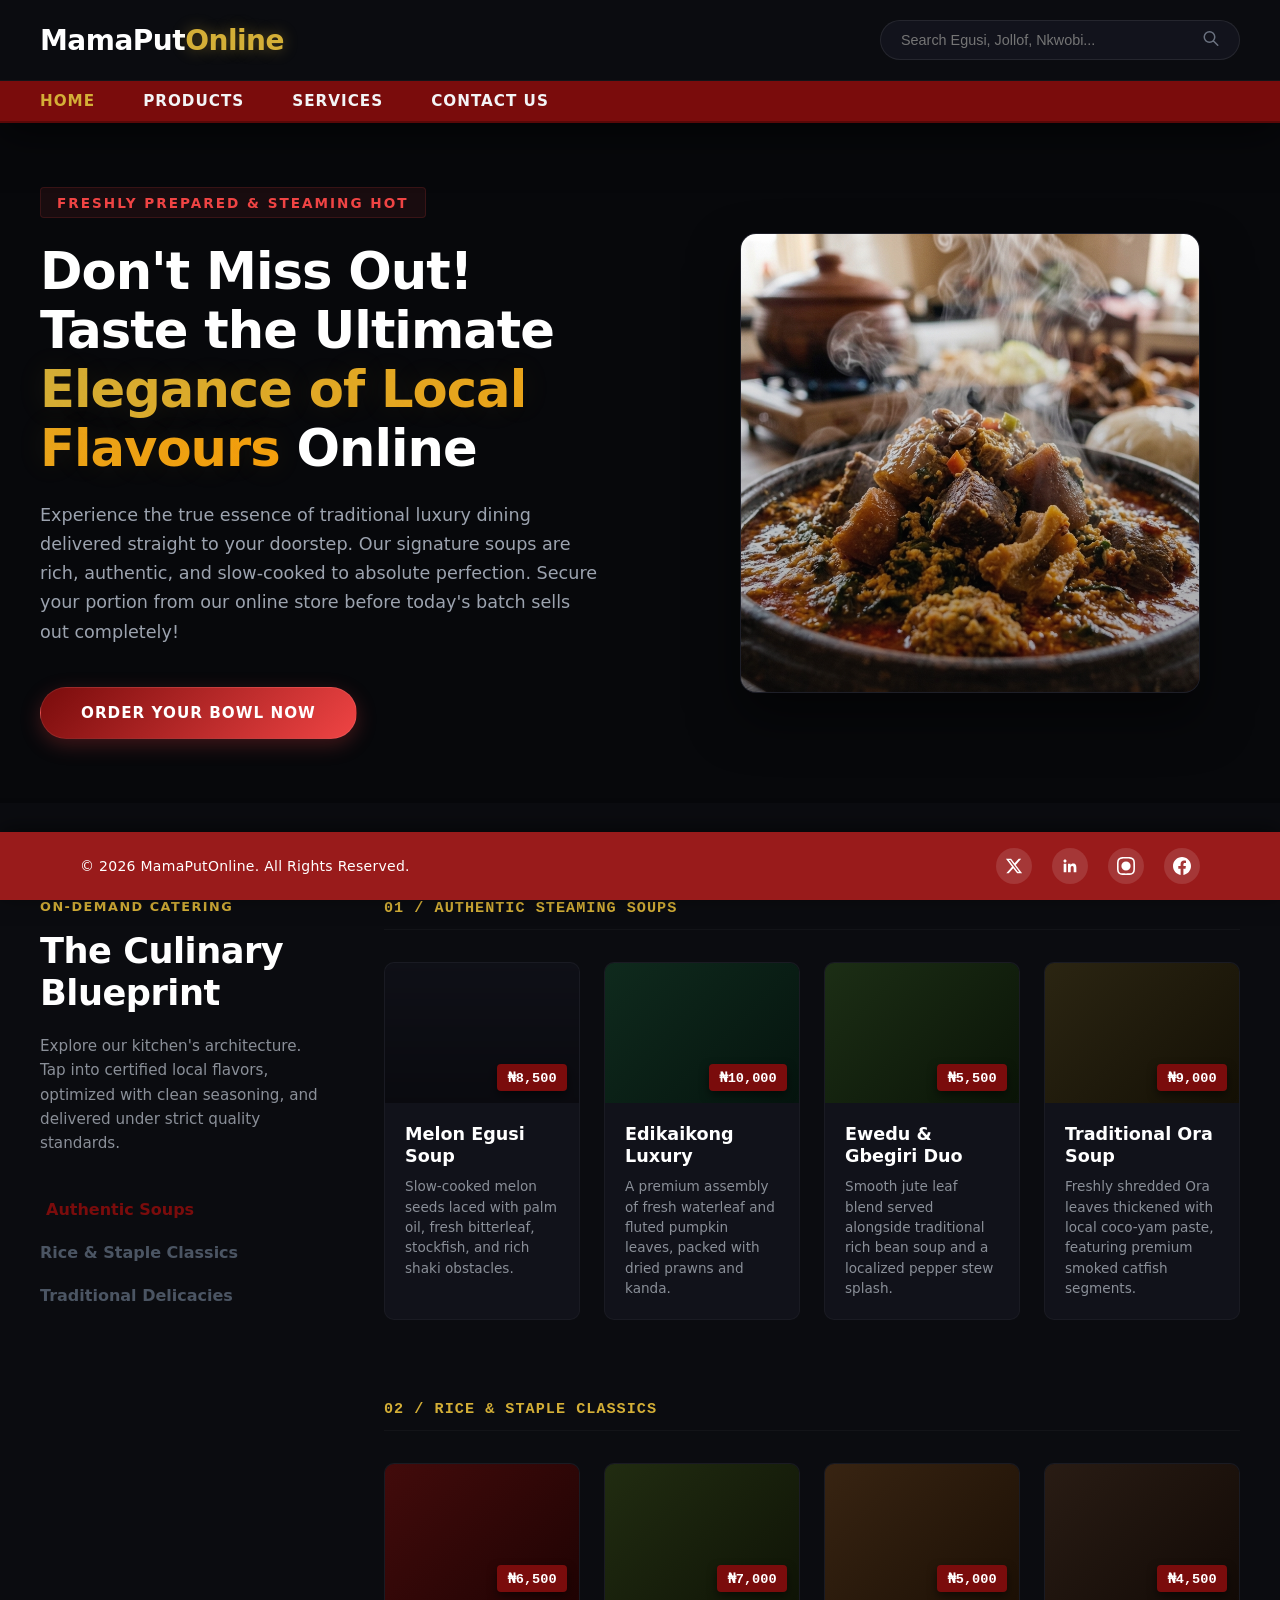
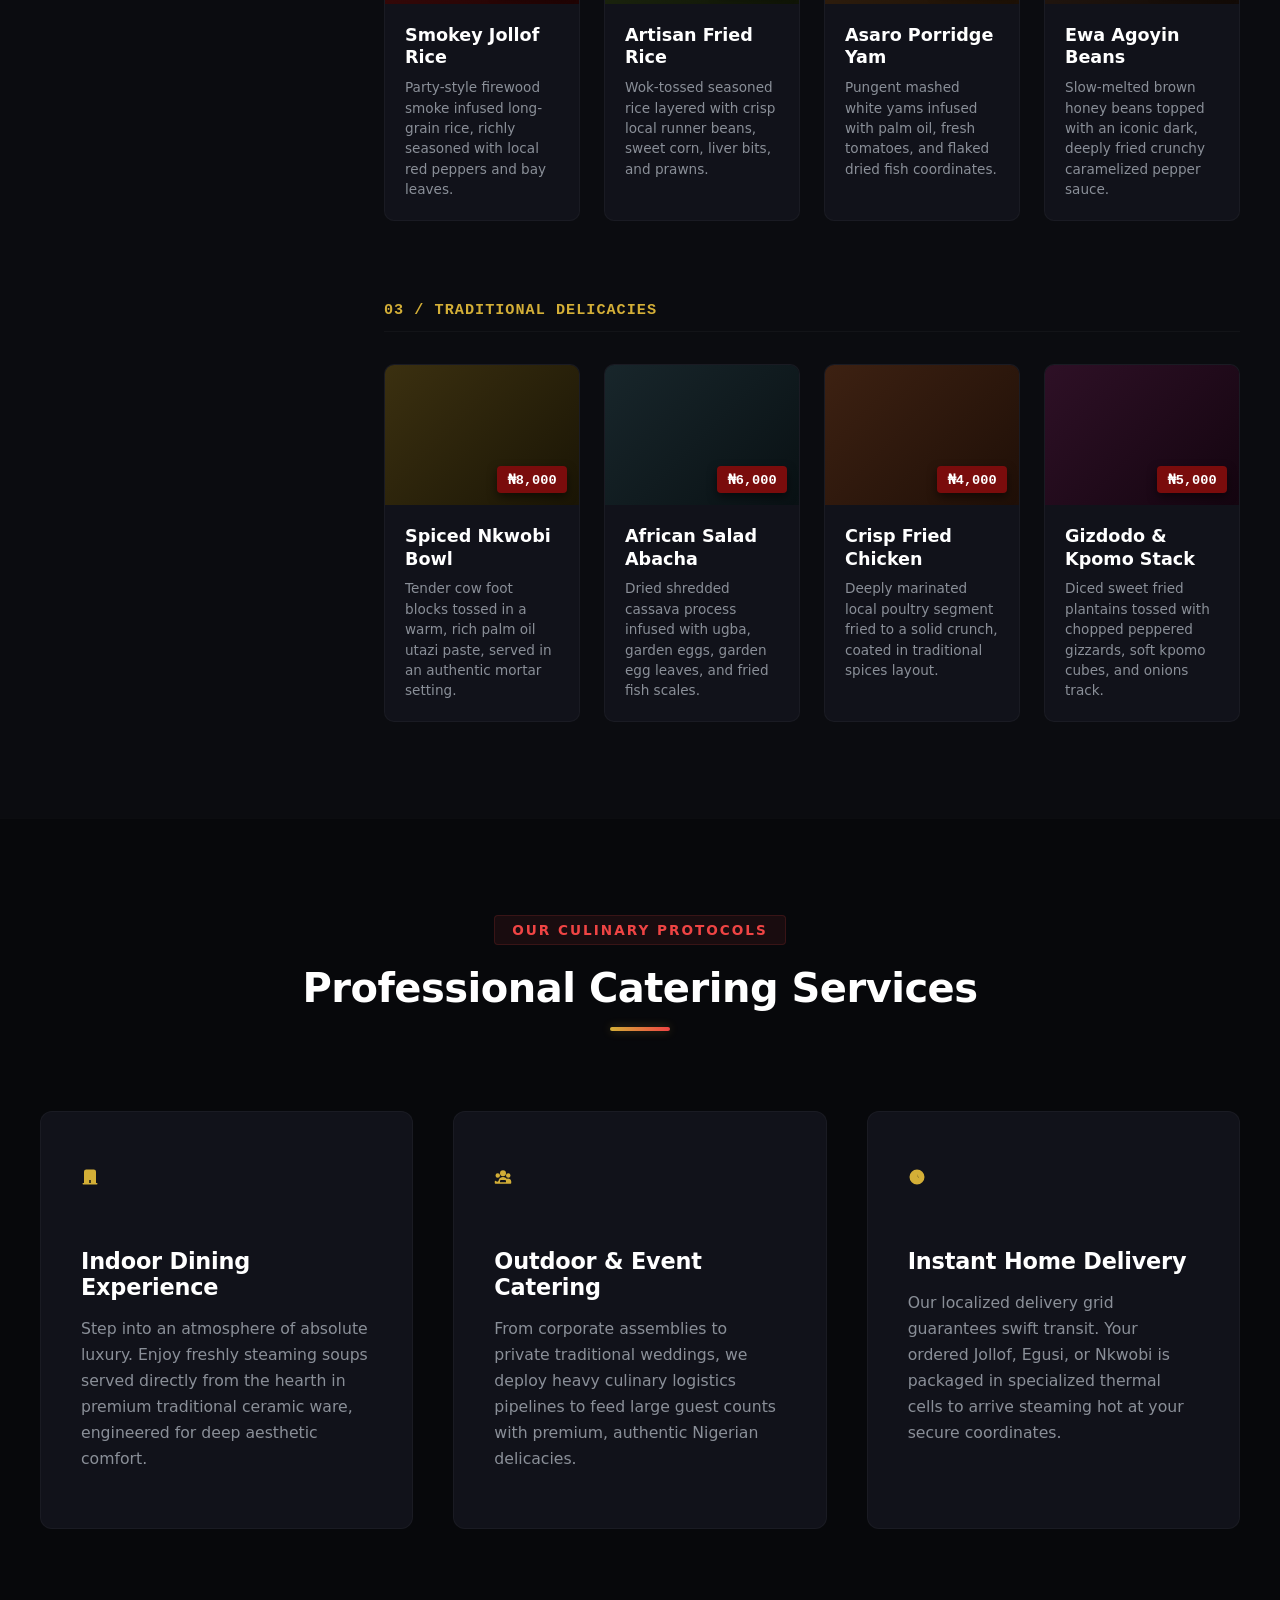
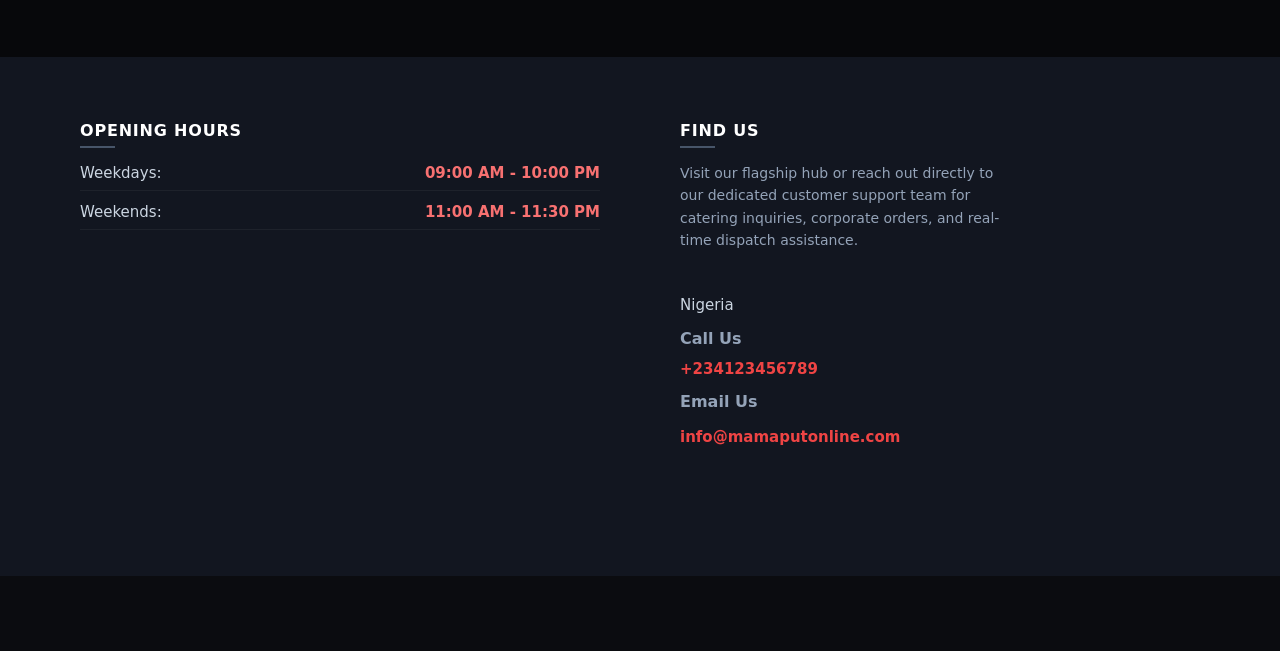
==== commit dac595c7: "vibe engineered footer" ====
--- a/gemini-index.html
+++ b/gemini-index.html
@@ -388,16 +388,32 @@
 
             <!-- COLUMN 2: PHYSICAL DISTRIBUTION ACCESS DETAILS -->
             <div class="footer-info-column block-findus">
-                <h4 class="column-meta-heading">Find Us</h4>
-                <div class="address-text-stack">
-                    <address class="restaurant-address">
-                        Block 12, Luxury Gastronomy Avenue, <br>
-                        Phase 1, Lekki, Lagos, Nigeria
-                    </address>
-                    <a href="tel:+2348035550199" class="restaurant-phone-link">+234 (803) 555-0199</a>
-                </div>
-            </div>
-
+                <!-- COLUMN 2: PHYSICAL DISTRIBUTION ACCESS DETAILS -->
+        <div class="footer-info-column block-findus">
+            <h4 class="column-meta-heading">Find Us</h4>
+            
+            <!-- New Professional Heading Paragraph -->
+            <p class="footer-column-intro">
+                Visit our flagship hub or reach out directly to our dedicated customer support team for catering inquiries, corporate orders, and real-time dispatch assistance.
+            </p>
+
+            <div class="address-text-stack">
+                <address class="restaurant-address">
+                    <br>
+                    Nigeria
+                </address>
+                <h4 class="contact-phone-heading">Call Us</h4>
+                <a href="tel:+2348035550199" class="restaurant-phone-link">+234123456789</a>
+            </div>
+        </div>
+
+            <!-- COLUMN 3: EMAIL CONTACT & SUPPORT DETAILS -->
+            <div class="footer-info-column block-contact">
+                <h4 class="contact-phone-heading">Email Us</h4>
+                <div class="contact-text-stack">
+                    <a href="mailto:info@mamaputonline.com" class="restaurant-email-link">info@mamaputonline.com</a>
+                </div>
+            </div>
         </div>
 
         <!-- SUBSECTION 1.5.2: BASELINE ROW - SPLIT LEVEL LEGAL & ANIMATED SOCIAL NODES -->
--- a/gemini-style.css
+++ b/gemini-style.css
@@ -780,202 +780,262 @@
         padding: 2.5rem 2rem;
     }
 }
-/* ==========================================================================
-   5.0 SECTION 1.5: MULTI-COLUMN STICKY CULINARY OPERATIONS FOOTER
-   ========================================================================== */
-
-/* 5.1 Main Layout: Sticky position configuration permanently visible at viewport base edge */
+/* ==========================================
+   1. MAIN FOOTER CONFIGURATION (SCROLLING)
+   ========================================== */
 .mamaput-footer-sticky {
-    position: fixed;
-    bottom: 0;
-    left: 0;
-    width: 100%;
-    z-index: 2000; /* Layering balance matches sticky menu bar depth perfectly */
-    
-    /* Premium Glassmorphic Layer prevents content occlusion while scrolling */
-    background: rgba(4, 5, 7, 0.8);
-    backdrop-filter: blur(16px);
-    -webkit-backdrop-filter: blur(16px);
-    
-    padding: 1.5rem 2rem 1.25rem 2rem; /* Compact thickness protects screen real estate */
-    border-top: 1px solid rgba(255, 255, 255, 0.05);
-    box-shadow: 0 -10px 35px rgba(0, 0, 0, 0.5);
+  width: 100%;
+  /* Deep Charcoal: Bridges your main dark background and ash cards seamlessly */
+  background-color: #121620; 
+  color: #94a3b8; /* Clean, professional muted silver text */
+  font-family: system-ui, -apple-system, BlinkMacSystemFont, 'Segoe UI', Roboto, sans-serif;
+  position: relative; 
+  box-sizing: border-box;
+}
+
+.mamaput-footer-sticky *, 
+.mamaput-footer-sticky *::before, 
+.mamaput-footer-sticky *::after {
+  box-sizing: inherit;
 }
 
 .footer-wrapper {
-    max-width: 1200px;
-    margin: 0 auto;
-    display: flex;
-    flex-direction: column;
-    gap: 1.5rem; /* Tight compact vertical spacing */
-}
-
-/* Operational Info Columns: Clean side-by-side horizontal alignment row */
-.footer-columns-split {
-    display: grid;
-    grid-template-columns: repeat(2, 1fr); /* Balanced equal split between hours and find us */
-    gap: 3rem;
-    width: 100%;
+  width: 100%;
+  max-width: 1200px;
+  margin: 0 auto;
+}
+
+/* ==========================================
+   2. OPERATIONAL COLUMNS STYLING (SCROLLING)
+   ========================================== */
+#section-1-5-1 {
+  display: grid;
+  grid-template-columns: 1fr; /* Mobile-first vertical stack */
+  gap: 32px;
+  padding: 48px 24px 90px 24px; /* Space reserved for the fixed bar bottom layout */
 }
 
 .footer-info-column {
-    display: flex;
-    flex-direction: row; /* Arranges subtitle label and text side-by-side to save vertical height */
-    align-items: center;
-    gap: 1.5rem;
-}
-
-/* Monospace Section Headings Labels styling metrics */
+  display: flex;
+  flex-direction: column;
+  gap: 16px;
+}
+
 .column-meta-heading {
-    font-family: monospace;
-    font-size: 0.8rem;
-    font-weight: 700;
-    color: #d4af37; /* Gold indicator section tracking token */
-    text-transform: uppercase;
-    letter-spacing: 1px;
-    flex-shrink: 0;
-}
-
-/* Column 1 Content Stack Layout adjustments */
+  color: #ffffff; /* High contrast white for readable headers */
+  font-size: 16px;
+  font-weight: 600;
+  text-transform: uppercase;
+  letter-spacing: 0.05em;
+  margin: 0;
+  position: relative;
+  padding-bottom: 8px;
+}
+
+/* Heading bottom indicator - uses a subtle ash-gray line to match cards */
+.column-meta-heading::after {
+  content: '';
+  position: absolute;
+  bottom: 0;
+  left: 0;
+  width: 35px;
+  height: 2px;
+  background-color: #475569; /* Balanced ash line */
+}
+
+/* Schedule Rows */
 .schedule-text-stack {
-    display: flex;
-    gap: 1.5rem; /* Flows hours horizontally instead of vertically stacking */
+  display: flex;
+  flex-direction: column;
+  gap: 12px;
 }
 
 .schedule-row {
-    display: flex;
-    align-items: center;
-    gap: 0.4rem;
+  display: flex;
+  justify-content: space-between;
+  align-items: center;
+  font-size: 15px;
+  border-bottom: 1px solid rgba(255, 255, 255, 0.05); /* Soft, invisible border line */
+  padding-bottom: 8px;
 }
 
 .day-label {
-    font-size: 0.9rem;
-    font-weight: 700;
-    color: #ffffff;
+  font-weight: 500;
+  color: #cbd5e1; /* Clear white-silver contrast */
 }
 
 .time-value {
-    font-size: 0.85rem;
-    color: #8a8f98;
-}
-
-/* Column 2 Content Stack Layout adjustments */
+  color: #f87171; /* A muted professional soft-red tint matching your header tone */
+  font-weight: 600;
+}
+/* ==========================================
+   FOOTER COLUMN INTRO PARAGRAPH
+   ========================================== */
+.footer-column-intro {
+  font-size: 14px;
+  line-height: 1.6;
+  color: #94a3b8; /* Balanced ash/slate silver that mirrors your site cards */
+  margin: 0 0 4px 0; /* Tight margins to keep it beautifully pinned near headings */
+  max-width: 320px; /* Restricts the paragraph from stretching awkwardly on ultra-wide screens */
+}
+
+/* Minor layout tweak to optimize spacing between elements on mobile devices */
+.block-findus {
+  gap: 14px !important; 
+}
+
+
+/* Address Stack */
 .address-text-stack {
-    display: flex;
-    align-items: center;
-    gap: 1.5rem;
+  display: flex;
+  flex-direction: column;
+  gap: 12px;
 }
 
 .restaurant-address {
-    font-size: 0.88rem;
-    line-height: 1.4;
-    color: #8a8f98;
-    font-style: normal;
+  font-style: normal;
+  font-size: 15px;
+  line-height: 1.6;
+  color: #cbd5e1;
 }
 
 .restaurant-phone-link {
-    font-size: 0.92rem;
-    font-weight: 700;
-    color: #ffffff;
-    text-decoration: none;
-    transition: color 0.2s ease;
-    flex-shrink: 0;
+  color: #ef4444; /* Clean theme-red variant for clickable telephone link */
+  text-decoration: none;
+  font-weight: 600;
+  font-size: 15px;
+  transition: color 0.2s ease;
+}
+.restaurant-email-link {
+  color: #ef4444; /* Clean theme-red variant for clickable email link */
+  text-decoration: none;
+  font-weight: 600;
+  font-size: 15px;
+  transition: color 0.2s ease;
 }
 
 .restaurant-phone-link:hover {
-    color: #ef4444; /* Lights up hot pepper red on click focus hover */
-}
-
-/* 5.2 Baseline Row: Split alignments matching your layout constraints criteria */
-.footer-baseline-split {
-    width: 100%;
-    display: flex;
-    flex-direction: column;
-    gap: 1rem;
+  color: #f87171;
+  text-decoration: underline;
+}
+
+/* ==========================================
+   3. BASELINE CONFIGURATION (PERMANENTLY FIXED)
+   ========================================== */
+#section-1-5-2 {
+  position: fixed;
+  bottom: 0;
+  left: 0;
+  width: 100%;
+  /* Dark Red/Crimson: Creates a perfect color sandwich with your sticky top nav red */
+  background-color: #991b1b; 
+  z-index: 9999;
+  box-shadow: 0 -4px 20px rgba(0, 0, 0, 0.5);
 }
 
 .footer-divider-line {
-    width: 100%;
-    height: 1px;
-    background: rgba(255, 255, 255, 0.04);
+  display: none; /* Removed old border divider */
 }
 
 .baseline-flex-wrapper {
-    display: flex;
-    justify-content: space-between; /* Locks copyright bottom left and social icons bottom right */
-    align-items: center;
-    width: 100%;
+  max-width: 1200px;
+  margin: 0 auto;
+  padding: 14px 24px;
+  display: flex;
+  flex-direction: column; /* Vertical stacking for clean phone displays */
+  align-items: center;
+  gap: 12px;
 }
 
 .copyright-left-text {
-    font-size: 0.82rem;
-    color: #4b5563; /* Muted corporate legal gray text */
-}
-
-/* Social Vector Link Grid Configurations */
+  color: #ffffff;
+  font-size: 13px;
+  font-weight: 500;
+  margin: 0;
+  text-align: center;
+  letter-spacing: 0.02em;
+}
+
+/* Social Icon Matrix Alignment */
 .social-icon-matrix {
-    display: flex;
-    gap: 1.25rem;
+  display: flex;
+  align-items: center;
+  gap: 20px;
 }
 
 .social-icon-link {
-    color: #4b5563; /* Neutral gray icon base color */
-    width: 18px;
-    height: 18px;
-    display: inline-block;
-    transition: all 0.4s cubic-bezier(0.4, 0, 0.2, 1);
-}
-
-/* Pure CSS micro lifting shifts and custom color platform transformations effects */
+  display: inline-flex;
+  align-items: center;
+  justify-content: center;
+  width: 36px;
+  height: 36px;
+  /* Transparent ash background layer on top of the red bar */
+  background-color: rgba(255, 255, 255, 0.12); 
+  border-radius: 50%;
+  color: #ffffff;
+  text-decoration: none;
+  transition: background-color 0.2s ease, transform 0.2s ease;
+}
+
+.icon-svg {
+  width: 18px;
+  height: 18px;
+  fill: currentColor;
+}
+
+/* Hover & Active Touch Transitions */
 .social-icon-link:hover {
-    transform: translateY(-3px) scale(1.15);
-}
-
-.link-twitter:hover   { color: #ffffff; filter: drop-shadow(0 0 6px rgba(255,255,255,0.4)); }
-.link-linkedin:hover  { color: #0a66c2; filter: drop-shadow(0 0 6px rgba(10,102,194,0.4)); }
-.link-instagram:hover { color: #e1306c; filter: drop-shadow(0 0 6px rgba(225,48,108,0.4)); }
-.link-facebook:hover  { color: #1877f2; filter: drop-shadow(0 0 6px rgba(24,119,242,0.4)); }
-
-.icon-svg {
-    width: 100%;
-    height: 100%;
-}
-
-/* 5.3 SAFETY BUFFER SCREEN OFFSET MARGIN */
-/* Forces general webpage contents to end early preventing blocks from wrapping underneath sticky footer plane boundary */
+  background-color: #ffffff; /* Inverts cleanly to white on desktop hover / active click */
+  color: #991b1b; /* Pulls the exact base container dark red into the icon shape */
+  transform: translateY(-3px);
+}
+
+/* ==========================================
+   4. IPAD & TABLET RESPONSIVE BREAKPOINT
+   ========================================== */
+@media (min-width: 640px) {
+  #section-1-5-1 {
+    grid-template-columns: repeat(2, 1fr); /* Splits schedules and map addresses side-by-side */
+    gap: 40px;
+    padding: 56px 32px 110px 32px;
+  }
+
+  .baseline-flex-wrapper {
+    flex-direction: row; /* Snaps copy text and icons side-by-side beautifully */
+    justify-content: space-between;
+    padding: 16px 32px;
+    gap: 0;
+  }
+
+  .copyright-left-text {
+    font-size: 14px;
+    text-align: left;
+  }
+}
+
+/* ==========================================
+   5. DESKTOP RESPONSIVE BREAKPOINT
+   ========================================== */
+@media (min-width: 1024px) {
+  #section-1-5-1 {
+    padding: 64px 40px 130px 40px;
+    gap: 80px;
+  }
+  
+  .baseline-flex-wrapper {
+    padding: 16px 40px;
+  }
+}
+
+/* ==========================================
+   6. GLOBAL BODY PADDING ADJUSTMENTS
+   ========================================== */
 body {
-    padding-bottom: 120px; 
-}
-
-/* ==========================================================================
-   5.4 RESPONSIVE ADAPTIVE MOBILE OVERRIDES ENGINE CODES
-   ========================================================================== */
-@media (max-width: 912px) {
-    .mamaput-footer-sticky {
-        position: static; /* Dissolves sticky fixed properties on mobile devices to free up screen real estate */
-        padding: 4rem 1.5rem 2rem 1.5rem;
-    }
-    .footer-columns-split {
-        grid-template-columns: 1fr;
-        gap: 2rem;
-    }
-    .footer-info-column {
-        flex-direction: column;
-        text-align: center;
-        gap: 0.5rem;
-    }
-    .schedule-text-stack,
-    .address-text-stack {
-        flex-direction: column;
-        gap: 0.5rem;
-    }
-    .baseline-flex-wrapper {
-        flex-direction: column-reverse; /* Places copyright notice text under the social media vectors row on mobile devices */
-        gap: 1.5rem;
-    }
-    body {
-        padding-bottom: 0;
-    }
-}
-
-
+  padding-bottom: 95px; /* Ensures page details do not hide behind the fixed bar */
+}
+@media (min-width: 640px) {
+  body {
+    padding-bottom: 75px; 
+  }
+}
+
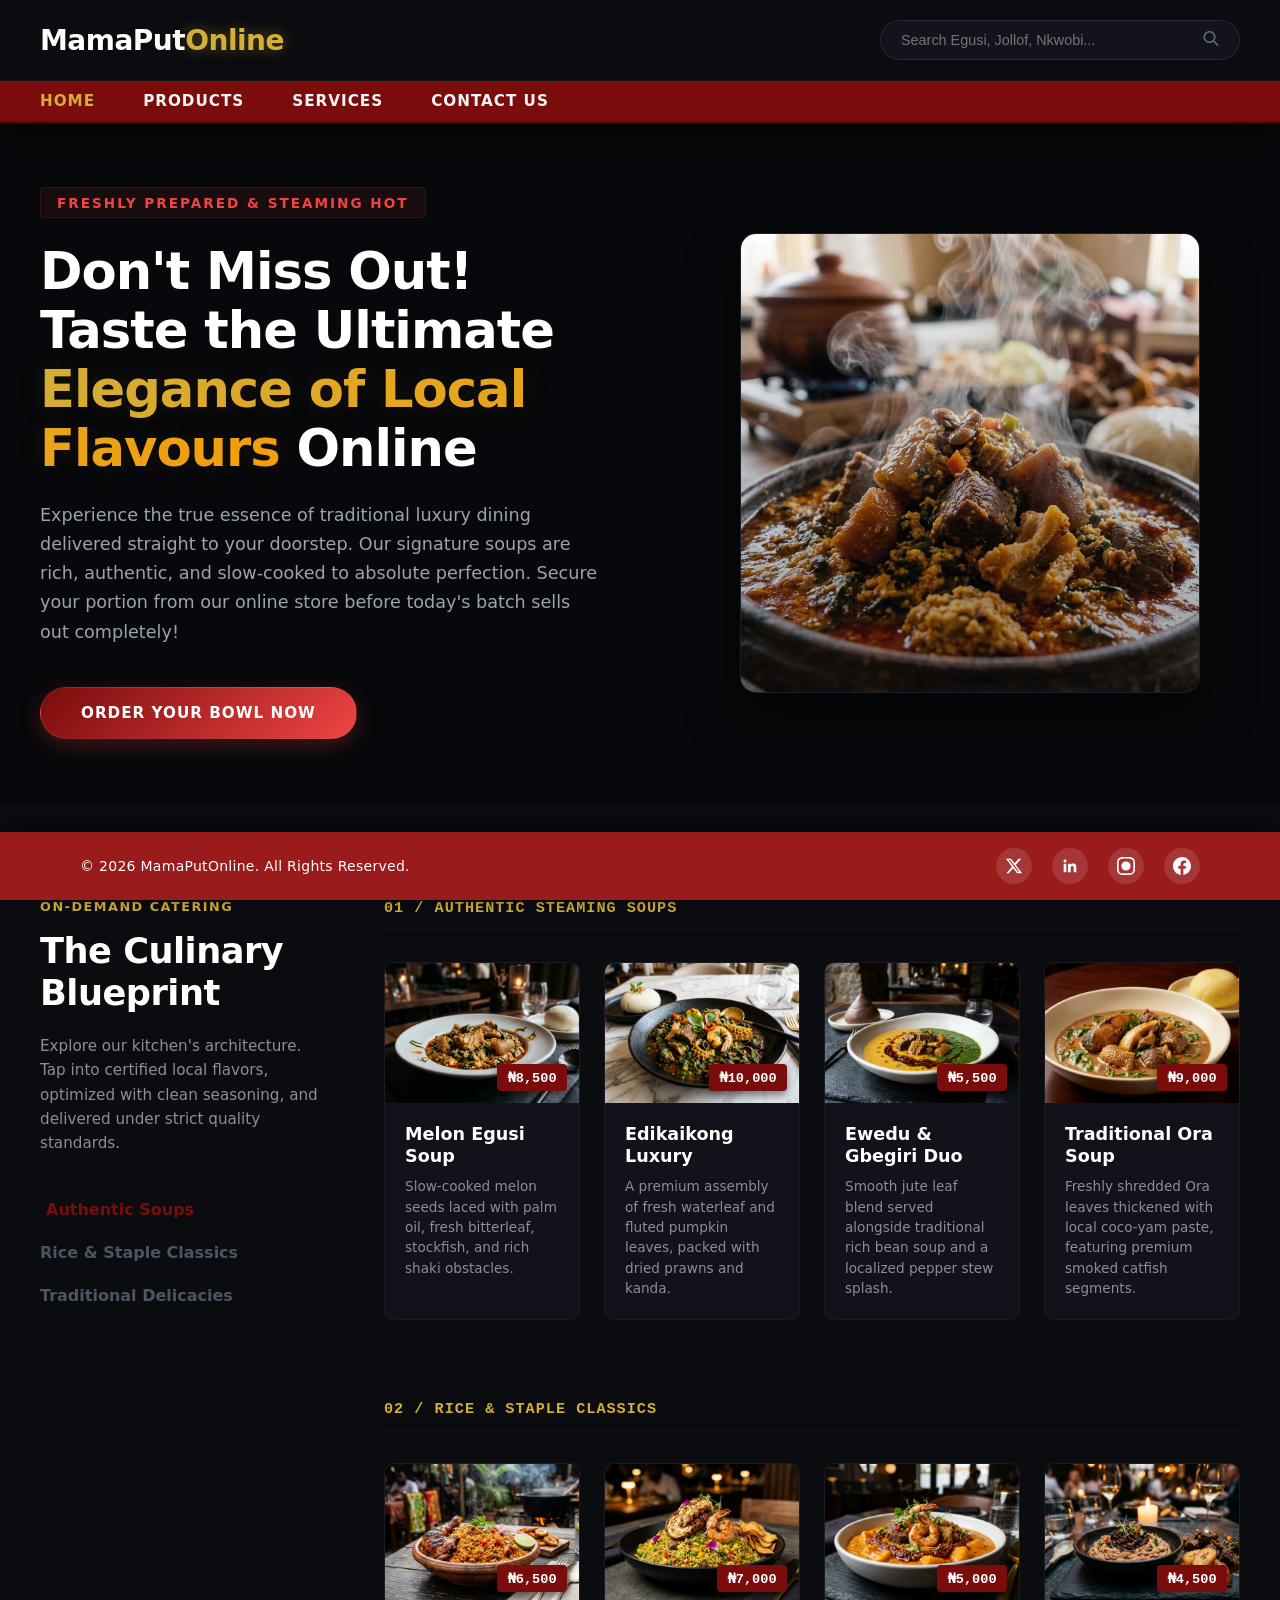
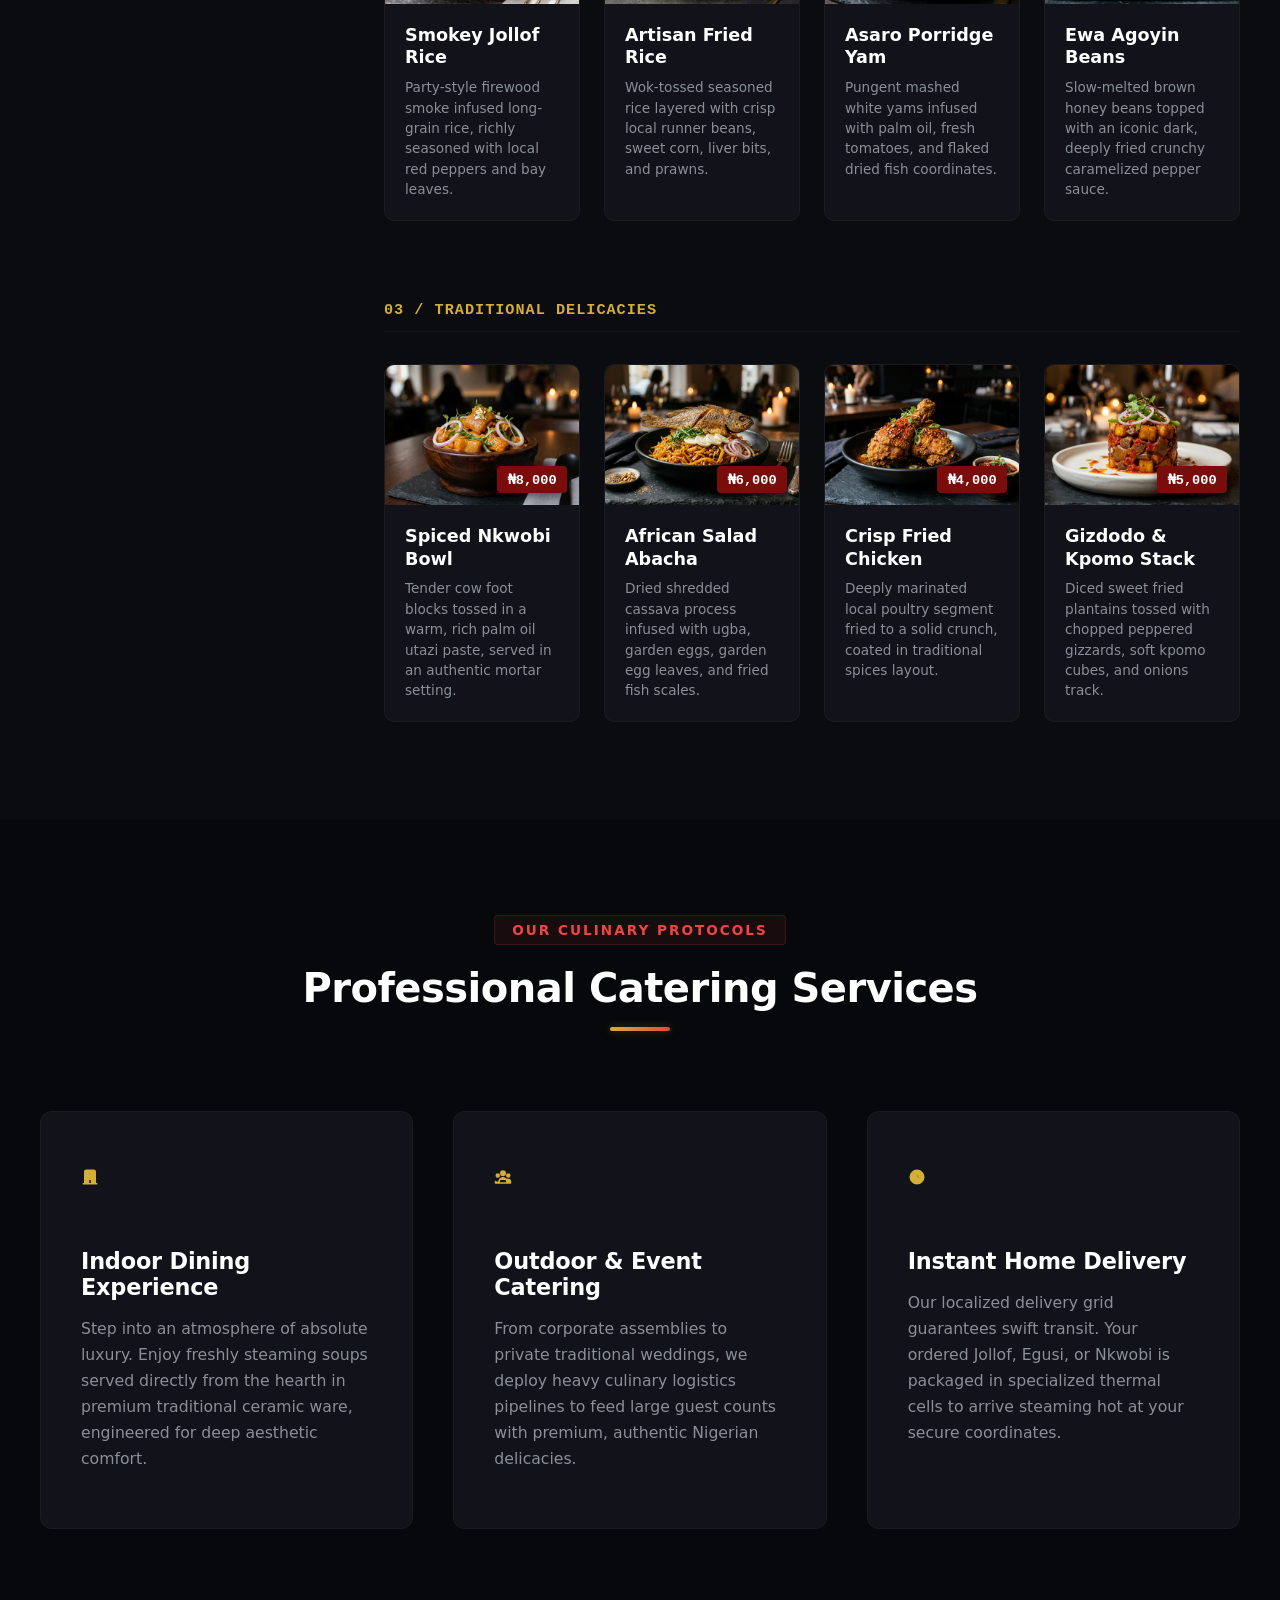
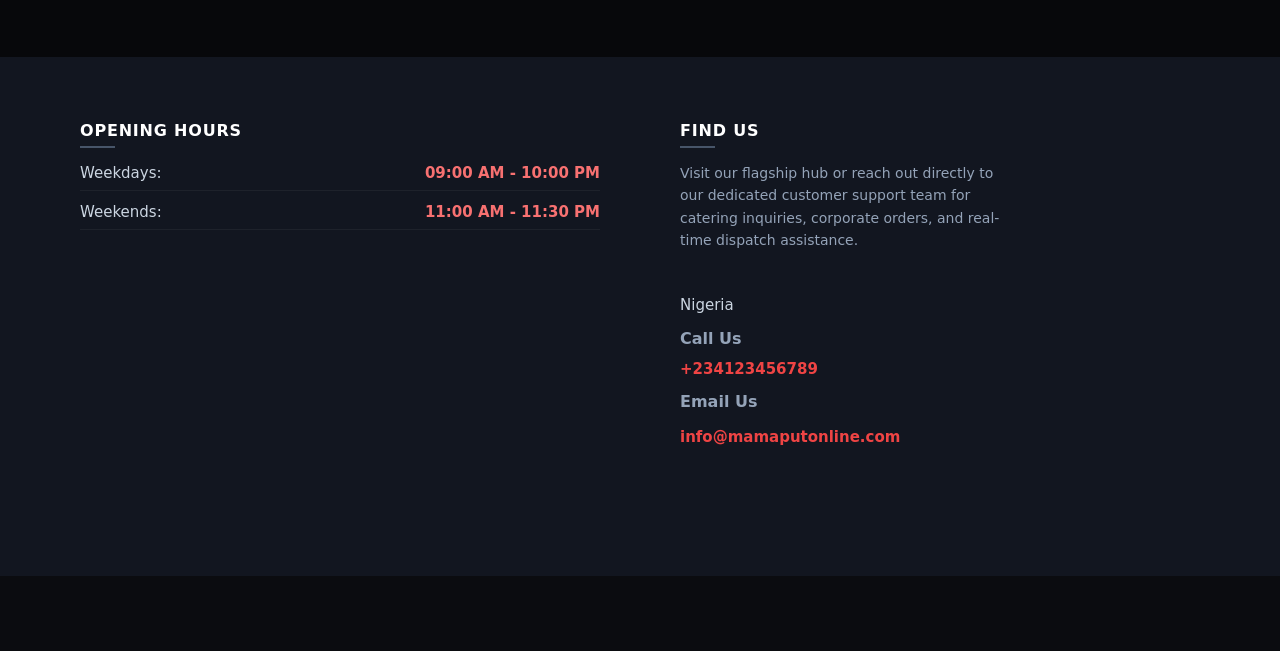
==== commit 24c172ca: "updated cards with images" ====
--- a/gemini-index.html
+++ b/gemini-index.html
@@ -105,7 +105,7 @@
           <div class="culinary-image-viewport">
             <!-- High-quality, high-resolution appetizing asset target link representing steaming rich Egusi with assorted meat -->
             <img
-              src="./images/soup.jpg.png"
+              src="./images/soup.png"
               alt="Steaming Rich Egusi Soup with Assorted Meat"
               class="culinary-presentation-img"
             />
@@ -153,6 +153,7 @@
                     <!-- Card 1: Egusi -->
                     <div class="food-product-card">
                         <div class="food-img-placeholder cover-egusi">
+                            <img src="./images/egusi.png" alt="Steaming Rich Egusi Soup">
                             <span class="price-badge">₦8,500</span>
                         </div>
                         <div class="food-card-body">
@@ -164,6 +165,7 @@
                     <!-- Card 2: Edikaikong -->
                     <div class="food-product-card">
                         <div class="food-img-placeholder cover-edikaikong">
+                            <img src="./images/edikainkor.png" alt="Edikaikong Luxury Soup">
                             <span class="price-badge">₦10,000</span>
                         </div>
                         <div class="food-card-body">
@@ -175,6 +177,7 @@
                     <!-- Card 3: Ewedu -->
                     <div class="food-product-card">
                         <div class="food-img-placeholder cover-ewedu">
+                            <img src="./images/ewedu.png" alt="Ewedu & Gbegiri Duo">
                             <span class="price-badge">₦5,500</span>
                         </div>
                         <div class="food-card-body">
@@ -186,6 +189,7 @@
                     <!-- Card 4: Ora -->
                     <div class="food-product-card">
                         <div class="food-img-placeholder cover-ora">
+                            <img src="./images/ora-soup.png" alt="Traditional Ora Soup">
                             <span class="price-badge">₦9,000</span>
                         </div>
                         <div class="food-card-body">
@@ -205,6 +209,7 @@
                     <!-- Card 1: Jollof Rice -->
                     <div class="food-product-card">
                         <div class="food-img-placeholder cover-jollof">
+                            <img src="./images/jollof.png" alt="Smokey Jollof Rice">
                             <span class="price-badge">₦6,500</span>
                         </div>
                         <div class="food-card-body">
@@ -216,6 +221,7 @@
                     <!-- Card 2: Fried Rice -->
                     <div class="food-product-card">
                         <div class="food-img-placeholder cover-friedrice">
+                            <img src="./images/artisan-fried.png" alt="Artisan Fried Rice">
                             <span class="price-badge">₦7,000</span>
                         </div>
                         <div class="food-card-body">
@@ -227,6 +233,7 @@
                     <!-- Card 3: Porridge Yam -->
                     <div class="food-product-card">
                         <div class="food-img-placeholder cover-yam">
+                            <img src="./images/porridge.png" alt="Asaro Porridge Yam">
                             <span class="price-badge">₦5,000</span>
                         </div>
                         <div class="food-card-body">
@@ -238,6 +245,7 @@
                     <!-- Card 4: Porridge Beans -->
                     <div class="food-product-card">
                         <div class="food-img-placeholder cover-beans">
+                            <img src="./images/beans.png" alt="Ewa Agoyin Beans">
                             <span class="price-badge">₦4,500</span>
                         </div>
                         <div class="food-card-body">
@@ -257,6 +265,7 @@
                     <!-- Card 1: Nkwobi -->
                     <div class="food-product-card">
                         <div class="food-img-placeholder cover-nkwobi">
+                            <img src="./images/nkwobi.png" alt="Spiced Nkwobi Bowl">
                             <span class="price-badge">₦8,000</span>
                         </div>
                         <div class="food-card-body">
@@ -268,6 +277,7 @@
                     <!-- Card 2: Abacha -->
                     <div class="food-product-card">
                         <div class="food-img-placeholder cover-abacha">
+                            <img src="./images/abacha.png" alt="African Salad Abacha">                      
                             <span class="price-badge">₦6,000</span>
                         </div>
                         <div class="food-card-body">
@@ -279,6 +289,7 @@
                     <!-- Card 3: Fried Chicken Extra -->
                     <div class="food-product-card">
                         <div class="food-img-placeholder cover-chicken">
+                            <img src="./images/chicken.png" alt="Crisp Fried Chicken">
                             <span class="price-badge">₦4,000</span>
                         </div>
                         <div class="food-card-body">
@@ -290,6 +301,7 @@
                     <!-- Card 4: Kpomo & Plantain Mix -->
                     <div class="food-product-card">
                         <div class="food-img-placeholder cover-kpomo">
+                            <img src="./images/kpomo.png" alt="Kpomo & Plantain Mix">
                             <span class="price-badge">₦5,000</span>
                         </div>
                         <div class="food-card-body">
--- a/gemini-style.css
+++ b/gemini-style.css
@@ -588,7 +588,20 @@
     line-height: 1.5;
     color: #8a8f98; /* Mid grey visibility ratio reading standard text */
 }
-
+/* Fix: The actual image rules */
+.food-img-placeholder img {
+  width: 100%;
+  height: 100%;
+  object-fit: cover; /* Stops the image from stretching or looking distorted */
+  object-position: center;
+  filter: none !important; /* Forces any inherited blur to turn off */
+  transition: transform 0.3s ease;
+}
+
+/* Fun Hover Interaction */
+.food-product-card:hover .food-img-placeholder img {
+  transform: scale(1.05); /* Soft zoom effect on your Egusi soup when hovered */
+}
 /* Fallback Unsplash traditional food asset textures headers anchors mapping */
 .cover-egusi       { background-image: linear-gradient(to bottom, rgba(0,0,0,0.1), rgba(0,0,0,0.4)), url('https://unsplash.com'); }
 .cover-edikaikong  { background: linear-gradient(135deg, #0f2a1d, #05140e); }
@@ -603,6 +616,7 @@
 .cover-chicken     { background: linear-gradient(135deg, #3d2112, #1f0f07); }
 .cover-kpomo       { background: linear-gradient(135deg, #2e1026, #140510); }
 
+
 /* ==========================================================================
    3.3 RESPONSIVE ADAPTIVE MOBILE OVERRIDES ENGINE CODES
    ========================================================================== */
